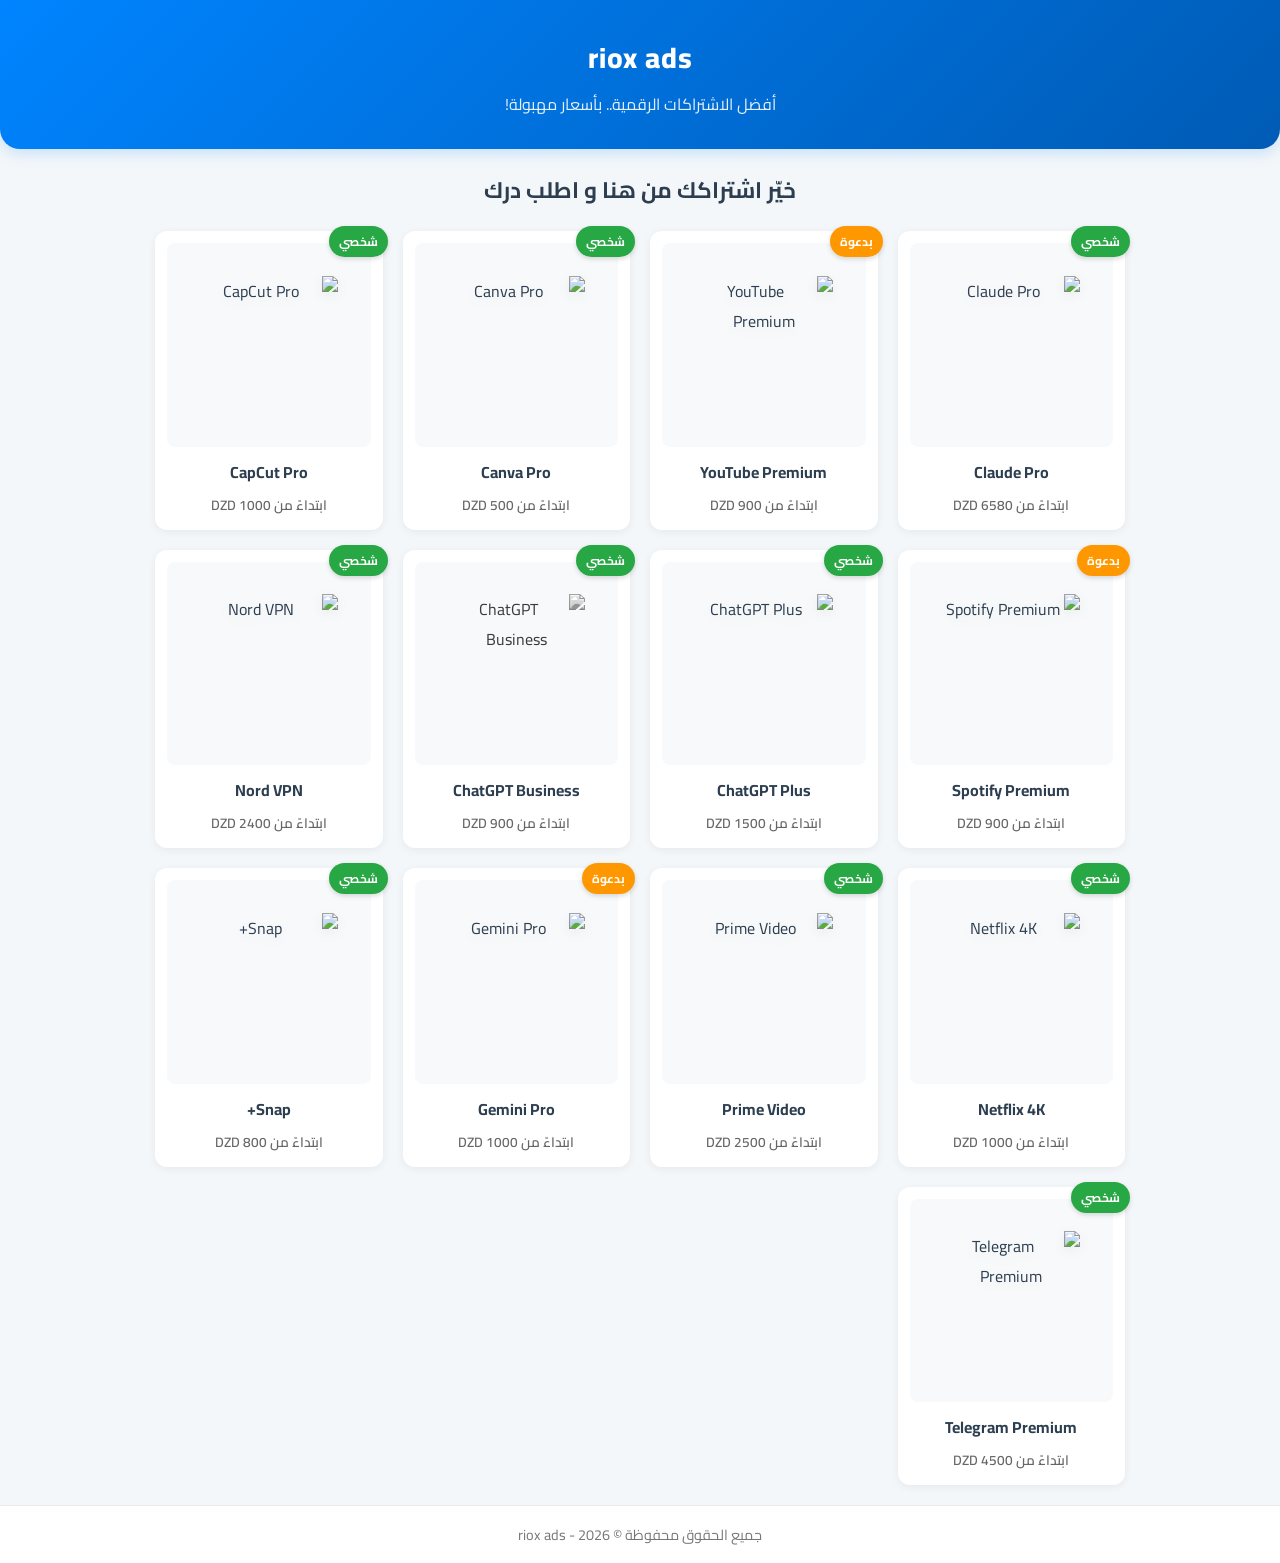
==== index.html @ 1d7f6839 "Add files via upload" ====
<!DOCTYPE html>
<html lang="ar" dir="rtl">
<head>
    <meta charset="UTF-8">
    <meta name="viewport" content="width=device-width, initial-scale=1.0, maximum-scale=1.0, user-scalable=no">
    <title>Riox Ads | أفضل الاشتراكات الرقمية في الجزائر</title>
    
    <!-- Meta Pixel Code -->
    <script>
        !function(f,b,e,v,n,t,s)
        {if(f.fbq)return;n=f.fbq=function(){n.callMethod?
        n.callMethod.apply(n,arguments):n.queue.push(arguments)};
        if(!f._fbq)f._fbq=n;n.push=n;n.loaded=!0;n.version='2.0';
        n.queue=[];t=b.createElement(e);t.async=!0;
        t.src=v;s=b.getElementsByTagName(e)[0];
        s.parentNode.insertBefore(t,s)}(window, document,'script',
        'https://connect.facebook.net/en_US/fbevents.js');
        fbq('init', 'YOUR_PIXEL_ID_HERE'); /* استبدل بـ ID البيكسل الخاص بك */
        fbq('track', 'PageView');
    </script>
    <noscript><img height="1" width="1" style="display:none" src="https://www.facebook.com/tr?id=YOUR_PIXEL_ID_HERE&ev=PageView&noscript=1"/></noscript>

    <link href="https://fonts.googleapis.com/css2?family=Cairo:wght@400;600;700;800&display=swap" rel="stylesheet">

    <style>
        :root { --primary: #0084ff; --primary-dark: #005bb5; --bg-color: #f4f7f9; --text-main: #2c3e50; --white: #ffffff; --personal-badge: #28a745; --invite-badge: #ff9800; }
        * { box-sizing: border-box; margin: 0; padding: 0; -webkit-tap-highlight-color: transparent; }
        body { font-family: 'Cairo', sans-serif; background-color: var(--bg-color); color: var(--text-main); display: flex; flex-direction: column; min-height: 100vh; user-select: none; -webkit-user-select: none; -ms-user-select: none; }
        img { pointer-events: none; max-width: 100%; height: auto; }

        .store-notice { background: #ffeaa7; color: #d35400; text-align: center; padding: 10px; font-weight: 700; font-size: 0.95rem; display: none; }
        
        header { background: linear-gradient(135deg, var(--primary), var(--primary-dark)); color: var(--white); padding: 30px 15px; text-align: center; box-shadow: 0 4px 15px rgba(0, 132, 255, 0.2); border-bottom-left-radius: 20px; border-bottom-right-radius: 20px; }
        header h1 { font-size: 1.8rem; font-weight: 800; margin-bottom: 5px; letter-spacing: 1px; }
        header p { font-size: 1rem; opacity: 0.9; }

        main { flex: 1; padding: 20px 15px; max-width: 1000px; margin: 0 auto; width: 100%; }
        .section-title { text-align: center; font-size: 1.4rem; font-weight: 700; margin-bottom: 20px; color: var(--text-main); }

        .products-grid { display: grid; grid-template-columns: repeat(2, 1fr); gap: 12px; }
        @media (min-width: 768px) { .products-grid { grid-template-columns: repeat(3, 1fr); gap: 20px; } }
        @media (min-width: 1024px) { .products-grid { grid-template-columns: repeat(4, 1fr); } }

        .product-card { background: var(--white); border-radius: 12px; padding: 12px; text-align: center; position: relative; box-shadow: 0 2px 8px rgba(0,0,0,0.06); cursor: pointer; transition: transform 0.2s ease; display: flex; flex-direction: column; justify-content: space-between; }
        .product-card:active { transform: scale(0.96); }
        .product-card.unavailable { opacity: 0.6; filter: grayscale(100%); cursor: not-allowed; }
        .product-card.unavailable::after { content: 'نفذت الكمية'; position: absolute; top: 50%; left: 50%; transform: translate(-50%, -50%); background: rgba(220, 53, 69, 0.9); color: #fff; padding: 5px 10px; border-radius: 5px; font-weight: bold; width: 80%; }

        .product-image-container { width: 100%; aspect-ratio: 1; background: #f8f9fa; border-radius: 8px; margin-bottom: 10px; display: flex; align-items: center; justify-content: center; padding: 10px; }
        .product-image-container img { width: 75%; height: 75%; object-fit: contain; filter: drop-shadow(0 4px 6px rgba(0,0,0,0.05)); }
        
        .product-card h3 { font-size: 1rem; font-weight: 700; margin-bottom: 5px; }
        .product-card .start-price { font-size: 0.85rem; color: #666; font-weight: 600; }

        .badge { position: absolute; top: -5px; right: -5px; padding: 4px 10px; border-radius: 20px; color: var(--white); font-size: 0.75rem; font-weight: 700; box-shadow: 0 2px 5px rgba(0,0,0,0.15); z-index: 10; }
        .badge-personal { background-color: var(--personal-badge); }
        .badge-invite { background-color: var(--invite-badge); }

        footer { background-color: #fff; text-align: center; padding: 15px; font-size: 0.9rem; color: #777; border-top: 1px solid #eaeaea; }

        .modal-overlay { position: fixed; top: 0; left: 0; width: 100%; height: 100%; background: rgba(0,0,0,0.6); backdrop-filter: blur(4px); display: none; justify-content: center; align-items: center; z-index: 9999; padding: 15px; }
        .modal-overlay.active { display: flex; }
        .modal-box { background: var(--white); width: 100%; max-width: 420px; border-radius: 20px; padding: 25px 20px; position: relative; max-height: 90vh; overflow-y: auto; box-shadow: 0 10px 30px rgba(0,0,0,0.2); animation: slideUp 0.3s ease; }
        @keyframes slideUp { from { transform: translateY(30px); opacity: 0; } to { transform: translateY(0); opacity: 1; } }
        .close-btn { position: absolute; top: 15px; left: 15px; background: #f1f1f1; border: none; width: 32px; height: 32px; border-radius: 50%; font-size: 18px; color: #333; cursor: pointer; display: flex; align-items: center; justify-content: center; }
        
        .modal-header-info { text-align: center; margin-bottom: 20px; }
        .modal-header-info img { width: 70px; height: 70px; object-fit: contain; margin-bottom: 15px; }
        .modal-header-info h2 { font-size: 1.4rem; color: var(--primary-dark); }
        .product-notice { background: #f8f9fa; border-right: 4px solid var(--primary); padding: 10px 12px; border-radius: 8px; font-size: 0.9rem; margin-bottom: 20px; font-weight: 600; color: #444; }
        
        .duration-label { font-weight: 700; margin-bottom: 10px; display: block; }
        .durations-container { display: flex; flex-wrap: wrap; gap: 10px; margin-bottom: 20px; }
        .duration-btn { flex: 1; min-width: calc(50% - 5px); padding: 10px; background: var(--white); border: 2px solid #e0e0e0; border-radius: 10px; font-family: inherit; font-weight: 700; color: #555; cursor: pointer; transition: all 0.2s; }
        .duration-btn.active { border-color: var(--primary); background: rgba(0, 132, 255, 0.08); color: var(--primary); }
        .price-display { text-align: center; font-size: 1.8rem; font-weight: 800; color: var(--text-main); margin-bottom: 20px; direction: ltr; }
        
        .primary-btn { width: 100%; background: linear-gradient(135deg, var(--primary), var(--primary-dark)); color: var(--white); border: none; padding: 15px; border-radius: 12px; font-size: 1.1rem; font-weight: 700; font-family: inherit; cursor: pointer; box-shadow: 0 4px 10px rgba(0, 132, 255, 0.3); transition: transform 0.2s; }
        .primary-btn:active { transform: scale(0.97); }
        .form-group { margin-bottom: 15px; text-align: right; }
        .form-group label { display: block; margin-bottom: 6px; font-weight: 600; font-size: 0.95rem; }
        .form-group input { width: 100%; padding: 12px 15px; border: 1px solid #d1d5db; border-radius: 10px; font-family: inherit; font-size: 1rem; outline: none; }
        .form-group input:focus { border-color: var(--primary); }
        .hidden { display: none !important; }
        .whatsapp-btn { background: linear-gradient(135deg, #25D366, #128C7E); box-shadow: 0 4px 10px rgba(37, 211, 102, 0.3); }
    </style>
</head>
<body>

    <div class="store-notice" id="storeNotice"></div>

    <header>
        <h1>riox ads</h1>
        <p>أفضل الاشتراكات الرقمية.. بأسعار مهبولة!</p>
    </header>

    <main>
        <h2 class="section-title">خيّر اشتراكك من هنا و اطلب درك</h2>
        <div class="products-grid" id="productsGrid"></div>
    </main>

    <footer>جميع الحقوق محفوظة &copy; riox ads - <span id="year"></span></footer>

    <!-- تفاصيل المنتج -->
    <div class="modal-overlay" id="detailsModal">
        <div class="modal-box">
            <button class="close-btn" onclick="closeModal('detailsModal')">&times;</button>
            <div class="modal-header-info">
                <img id="modalImg" src="" alt="">
                <h2 id="modalTitle"></h2>
            </div>
            <div id="modalNotice" class="product-notice"></div>
            <span class="duration-label">خيّر المدة:</span>
            <div id="modalDurations" class="durations-container"></div>
            <div class="price-display" id="modalPrice">0 DZD</div>
            <button class="primary-btn" onclick="openCheckout()">اطلب درك</button>
        </div>
    </div>

    <!-- تأكيد الطلب -->
    <div class="modal-overlay" id="checkoutModal">
        <div class="modal-box">
            <button class="close-btn" onclick="closeModal('checkoutModal')">&times;</button>
            <h2 style="text-align:center; margin-bottom: 10px;">تأكيد الطلب</h2>
            <p style="text-align:center; color:#666; margin-bottom: 20px; font-size: 0.95rem;">عمر هاد المعلومات باش نكونفيرميو الطلب ديالك</p>
            
            <div class="form-group"><label>الاسم الكريم:</label><input type="text" id="orderName" placeholder="اكتب اسمك هنا" required></div>
            <div class="form-group"><label>رقم الواتساب:</label><input type="tel" id="orderPhone" placeholder="مثال: 0550000000" dir="ltr" style="text-align: right;" required></div>
            <div class="form-group"><label>الإيميل (البريد الإلكتروني):</label><input type="email" id="orderEmail" placeholder="example@gmail.com" dir="ltr" style="text-align: right;" required></div>
            <div class="form-group hidden" id="activationGroup"><label>حساب التفعيل (الإيميل المراد تفعيله):</label><input type="email" id="orderActivationEmail" placeholder="الإيميل الذي تريد تفعيل الاشتراك فيه" dir="ltr" style="text-align: right;"></div>
            
            <button class="primary-btn whatsapp-btn" onclick="submitOrder()">تأكيد وإرسال عبر الواتساب 💬</button>
        </div>
    </div>

    <script>
        document.getElementById('year').textContent = new Date().getFullYear();
        let storeProducts = [];
        let storeSettings = {};
        let activeProduct = null;
        let currentDuration = "";
        let currentPrice = "";

        // في حالة الدخول الأول للمتجر قبل لوحة التحكم، نقوم بتهيئة البيانات وتحديد مسارات الصور محلياً
        if(localStorage.getItem('riox_v') !== '5') {
            const defaultProds = [
                { id: 1, name: "Claude Pro", type: "شخصي", prices: {"1 شهر": 6580}, img: "images/claude_pro.png", available: true },
                { id: 2, name: "YouTube Premium", type: "بدعوة", prices: {"1 شهر": 900, "3 شهور": 2500, "6 شهور": 4000}, img: "images/youtube_premium.png", available: true },
                { id: 3, name: "Canva Pro", type: "شخصي", prices: {"12 شهر": 500, "عامين": 800, "3 سنين": 1200}, img: "images/canva_pro.png", available: true },
                { id: 4, name: "CapCut Pro", type: "شخصي", prices: {"1 شهر": 1000, "6 شهور": 3800}, img: "images/capcut_pro.png", available: true },
                { id: 5, name: "Spotify Premium", type: "بدعوة", prices: {"1 شهر": 900, "3 شهور": 2100, "6 شهور": 3800, "12 شهر": 5500}, img: "images/spotify_premium.png", available: true },
                { id: 6, name: "ChatGPT Plus", type: "شخصي", prices: {"1 شهر": 1500}, img: "images/chatgpt_plus.png", available: true },
                { id: 7, name: "ChatGPT Business", type: "شخصي", prices: {"1 شهر": 900}, img: "images/chatgpt_business.png", available: true },
                { id: 8, name: "Nord VPN", type: "شخصي", prices: {"3 شهور": 2400}, img: "images/nord_vpn.png", available: true },
                { id: 9, name: "Netflix 4K", type: "شخصي", prices: {"1 شهر": 1000, "3 شهور": 2600}, img: "images/netflix_4k.png", available: true },
                { id: 10, name: "Prime Video", type: "شخصي", prices: {"6 شهور": 2500}, img: "images/prime_video.png", available: true },
                { id: 11, name: "Gemini Pro", type: "بدعوة", prices: {"12 شهر": 1000, "18 شهر": 1500}, img: "images/gemini_pro.png", available: true },
                { id: 12, name: "Snap+", type: "شخصي", prices: {"1 شهر": 800, "3 شهور": 1500, "6 شهور": 2200, "12 شهر": 2900}, img: "images/snap_plus.png", available: true },
                { id: 13, name: "Telegram Premium", type: "شخصي", prices: {"3 شهور": 4500}, img: "images/telegram_premium.png", available: true }
            ];
            localStorage.setItem('riox_products', JSON.stringify(defaultProds));
            localStorage.setItem('riox_v', '5');
        }

        function initStore() {
            storeSettings = JSON.parse(localStorage.getItem('riox_settings'));
            if(storeSettings && storeSettings.notice && storeSettings.notice.trim() !== "") {
                const noticeEl = document.getElementById('storeNotice');
                noticeEl.textContent = storeSettings.notice;
                noticeEl.style.display = 'block';
            }

            storeProducts = JSON.parse(localStorage.getItem('riox_products')) || [];
            const grid = document.getElementById('productsGrid');
            grid.innerHTML = '';
            
            storeProducts.forEach(product => {
                const firstPrice = Object.values(product.prices)[0];
                const badgeClass = product.type === 'شخصي' ? 'badge-personal' : 'badge-invite';
                const unavailClass = !product.available ? 'unavailable' : '';

                // إضافة خاصية الاسترجاع لصورة ChatGPT Plus في حال لم يتم توفير صورة Business
                const fallbackImg = product.name === 'ChatGPT Business' ? `onerror="this.onerror=null; this.src='images/chatgpt_plus.png';"` : '';

                const cardHTML = `
                    <div class="product-card ${unavailClass}" onclick="if(${product.available}) openDetails(${product.id})">
                        <span class="badge ${badgeClass}">${product.type}</span>
                        <div class="product-image-container">
                            <img src="${product.img}" alt="${product.name}" style="${product.name === 'ChatGPT Business' ? 'filter: grayscale(100%);' : ''}" ${fallbackImg}>
                        </div>
                        <h3>${product.name}</h3>
                        <span class="start-price">ابتداءً من ${firstPrice} DZD</span>
                    </div>
                `;
                grid.innerHTML += cardHTML;
            });
        }

        function openDetails(id) {
            activeProduct = storeProducts.find(p => p.id === id);
            if(!activeProduct) return;

            document.getElementById('modalTitle').textContent = activeProduct.name;
            const modalImg = document.getElementById('modalImg');
            modalImg.src = activeProduct.img;
            modalImg.style.filter = activeProduct.name === "ChatGPT Business" ? "grayscale(100%)" : "none";
            if(activeProduct.name === "ChatGPT Business") {
                modalImg.onerror = function() { this.onerror=null; this.src='images/chatgpt_plus.png'; };
            }

            const noticeBox = document.getElementById('modalNotice');
            noticeBox.innerHTML = activeProduct.type === "بدعوة" 
                ? "📍 <b>نوع الاشتراك:</b> بدعوة. سيتم إرسال رابط انضمام آمن لحسابك." 
                : "📍 <b>نوع الاشتراك:</b> شخصي ومضمون بالكامل.";

            const dContainer = document.getElementById('modalDurations');
            dContainer.innerHTML = "";
            let isFirst = true;
            
            for (const [duration, price] of Object.entries(activeProduct.prices)) {
                const btn = document.createElement('button');
                btn.className = `duration-btn ${isFirst ? 'active' : ''}`;
                btn.textContent = duration;
                
                if(isFirst) {
                    currentDuration = duration;
                    currentPrice = price;
                    document.getElementById('modalPrice').textContent = price + " DZD";
                    isFirst = false;
                }

                btn.onclick = function() {
                    document.querySelectorAll('.duration-btn').forEach(b => b.classList.remove('active'));
                    this.classList.add('active');
                    currentDuration = duration;
                    currentPrice = price;
                    document.getElementById('modalPrice').textContent = price + " DZD";
                };
                dContainer.appendChild(btn);
            }
            document.getElementById('detailsModal').classList.add('active');
        }

        function openCheckout() {
            closeModal('detailsModal');
            const actGroup = document.getElementById('activationGroup');
            const actInput = document.getElementById('orderActivationEmail');
            
            if(activeProduct.name === "Spotify Premium" || activeProduct.name === "ChatGPT Plus") {
                actGroup.classList.remove('hidden');
                actInput.required = true;
            } else {
                actGroup.classList.add('hidden');
                actInput.required = false;
                actInput.value = ""; 
            }
            document.getElementById('checkoutModal').classList.add('active');
        }

        function closeModal(id) { document.getElementById(id).classList.remove('active'); }
        window.onclick = function(e) { if (e.target.classList.contains('modal-overlay')) e.target.classList.remove('active'); }

        function submitOrder() {
            const name = document.getElementById('orderName').value.trim();
            const phone = document.getElementById('orderPhone').value.trim();
            const email = document.getElementById('orderEmail').value.trim();
            const actEmail = document.getElementById('orderActivationEmail').value.trim();

            if(!name || !phone || !email) {
                alert("يرجى تعبئة الحقول الأساسية باش نأكدو الطلب ديالك."); return;
            }
            if(!document.getElementById('activationGroup').classList.contains('hidden') && !actEmail) {
                alert("يرجى كتابة الإيميل المراد تفعيله."); return;
            }

            const orderId = "#RX-" + Math.floor(10000 + Math.random() * 90000);

            const newOrder = {
                id: orderId, date: new Date().toISOString(), name: name, phone: phone, email: email, actEmail: actEmail,
                product: activeProduct.name, type: activeProduct.type, duration: currentDuration, price: currentPrice
            };
            const existingOrders = JSON.parse(localStorage.getItem('riox_orders')) || [];
            existingOrders.push(newOrder);
            localStorage.setItem('riox_orders', JSON.stringify(existingOrders));

            if(typeof fbq === 'function') fbq('track', 'Lead', { content_name: activeProduct.name, value: currentPrice, currency: 'DZD' });

            let msg = storeSettings.invoice_template || "";
            msg = msg.replace(/{order_id}/g, orderId).replace(/{name}/g, name).replace(/{phone}/g, phone)
                     .replace(/{email}/g, email).replace(/{product}/g, activeProduct.name)
                     .replace(/{type}/g, activeProduct.type).replace(/{duration}/g, currentDuration)
                     .replace(/{price}/g, currentPrice).replace(/{activation_account}/g, actEmail || "لا يوجد");

            const waNumber = storeSettings.wa_number || "213557235850";
            window.open(`https://wa.me/${waNumber}?text=${encodeURIComponent(msg)}`, '_blank');
            closeModal('checkoutModal');
            
            document.getElementById('orderName').value = '';
            document.getElementById('orderPhone').value = '';
            document.getElementById('orderEmail').value = '';
            document.getElementById('orderActivationEmail').value = '';
        }

        document.addEventListener('contextmenu', e => e.preventDefault());
        document.onkeydown = function(e) {
            if (e.keyCode === 123 || (e.ctrlKey && [85,73,74,67].includes(e.keyCode))) return false;
        };

        window.onload = initStore;
    </script>
</body>
</html>
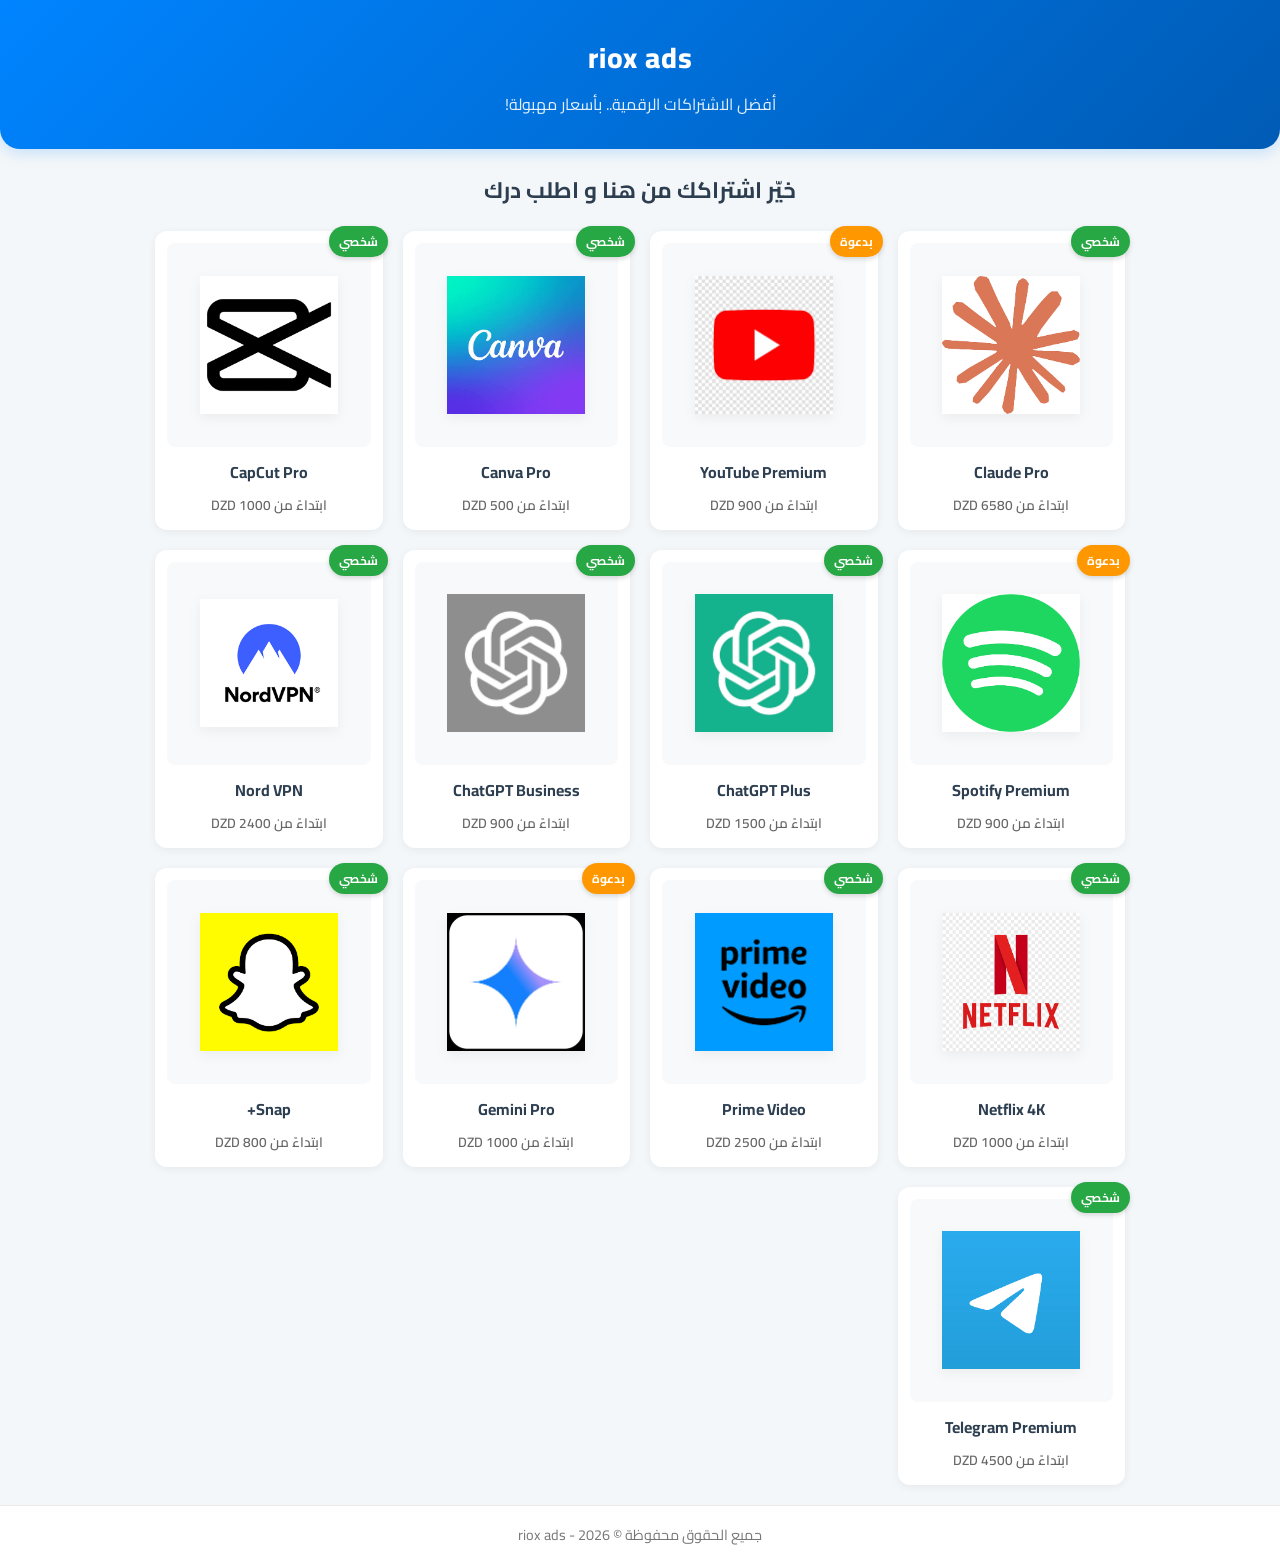
==== commit 9f37e0f4: "Add files via upload" ====
--- a/index.html
+++ b/index.html
@@ -15,7 +15,7 @@
         t.src=v;s=b.getElementsByTagName(e)[0];
         s.parentNode.insertBefore(t,s)}(window, document,'script',
         'https://connect.facebook.net/en_US/fbevents.js');
-        fbq('init', 'YOUR_PIXEL_ID_HERE'); /* استبدل بـ ID البيكسل الخاص بك */
+        fbq('init', 'YOUR_PIXEL_ID_HERE'); /* ضع ID البيكسل الخاص بك */
         fbq('track', 'PageView');
     </script>
     <noscript><img height="1" width="1" style="display:none" src="https://www.facebook.com/tr?id=YOUR_PIXEL_ID_HERE&ev=PageView&noscript=1"/></noscript>
@@ -129,7 +129,7 @@
             <div class="form-group"><label>الإيميل (البريد الإلكتروني):</label><input type="email" id="orderEmail" placeholder="example@gmail.com" dir="ltr" style="text-align: right;" required></div>
             <div class="form-group hidden" id="activationGroup"><label>حساب التفعيل (الإيميل المراد تفعيله):</label><input type="email" id="orderActivationEmail" placeholder="الإيميل الذي تريد تفعيل الاشتراك فيه" dir="ltr" style="text-align: right;"></div>
             
-            <button class="primary-btn whatsapp-btn" onclick="submitOrder()">تأكيد وإرسال عبر الواتساب 💬</button>
+            <button class="primary-btn whatsapp-btn" onclick="submitOrder()">تأكيد وإرسال الطلب 🚀</button>
         </div>
     </div>
 
@@ -141,7 +141,9 @@
         let currentDuration = "";
         let currentPrice = "";
 
-        // في حالة الدخول الأول للمتجر قبل لوحة التحكم، نقوم بتهيئة البيانات وتحديد مسارات الصور محلياً
+        // رابط سيرفر Google Apps Script الخاص بك
+        const WEB_APP_URL = "https://script.google.com/macros/s/AKfycbwlDxwHX48RFraHPkVsUZitrb6jzFbjkBJFVKqfSfV_84yjlWKXphybebG7Yv3Qma64/exec";
+
         if(localStorage.getItem('riox_v') !== '5') {
             const defaultProds = [
                 { id: 1, name: "Claude Pro", type: "شخصي", prices: {"1 شهر": 6580}, img: "images/claude_pro.png", available: true },
@@ -179,7 +181,6 @@
                 const badgeClass = product.type === 'شخصي' ? 'badge-personal' : 'badge-invite';
                 const unavailClass = !product.available ? 'unavailable' : '';
 
-                // إضافة خاصية الاسترجاع لصورة ChatGPT Plus في حال لم يتم توفير صورة Business
                 const fallbackImg = product.name === 'ChatGPT Business' ? `onerror="this.onerror=null; this.src='images/chatgpt_plus.png';"` : '';
 
                 const cardHTML = `
@@ -275,6 +276,27 @@
 
             const orderId = "#RX-" + Math.floor(10000 + Math.random() * 90000);
 
+            // 1. إرسال الطلب تلقائياً إلى سيرفر Google Apps Script (الشيت + التليجرام)
+            fetch(WEB_APP_URL, {
+                method: "POST",
+                mode: "no-cors",
+                headers: { "Content-Type": "application/json" },
+                body: JSON.stringify({
+                    action: "new_order",
+                    data: {
+                        name: name,
+                        phone: phone,
+                        email: email,
+                        product: activeProduct.name,
+                        duration: currentDuration,
+                        price: currentPrice,
+                        paymentMethod: "واتساب / بريدي موب",
+                        activationAccount: actEmail || "لا يوجد"
+                    }
+                })
+            }).catch(err => console.error("Error logging order:", err));
+
+            // 2. الحفظ المحلي في المتصفح
             const newOrder = {
                 id: orderId, date: new Date().toISOString(), name: name, phone: phone, email: email, actEmail: actEmail,
                 product: activeProduct.name, type: activeProduct.type, duration: currentDuration, price: currentPrice
@@ -283,8 +305,10 @@
             existingOrders.push(newOrder);
             localStorage.setItem('riox_orders', JSON.stringify(existingOrders));
 
+            // 3. إطلاق حدث البيكسل
             if(typeof fbq === 'function') fbq('track', 'Lead', { content_name: activeProduct.name, value: currentPrice, currency: 'DZD' });
 
+            // 4. فتح الواتساب للزبون
             let msg = storeSettings.invoice_template || "";
             msg = msg.replace(/{order_id}/g, orderId).replace(/{name}/g, name).replace(/{phone}/g, phone)
                      .replace(/{email}/g, email).replace(/{product}/g, activeProduct.name)
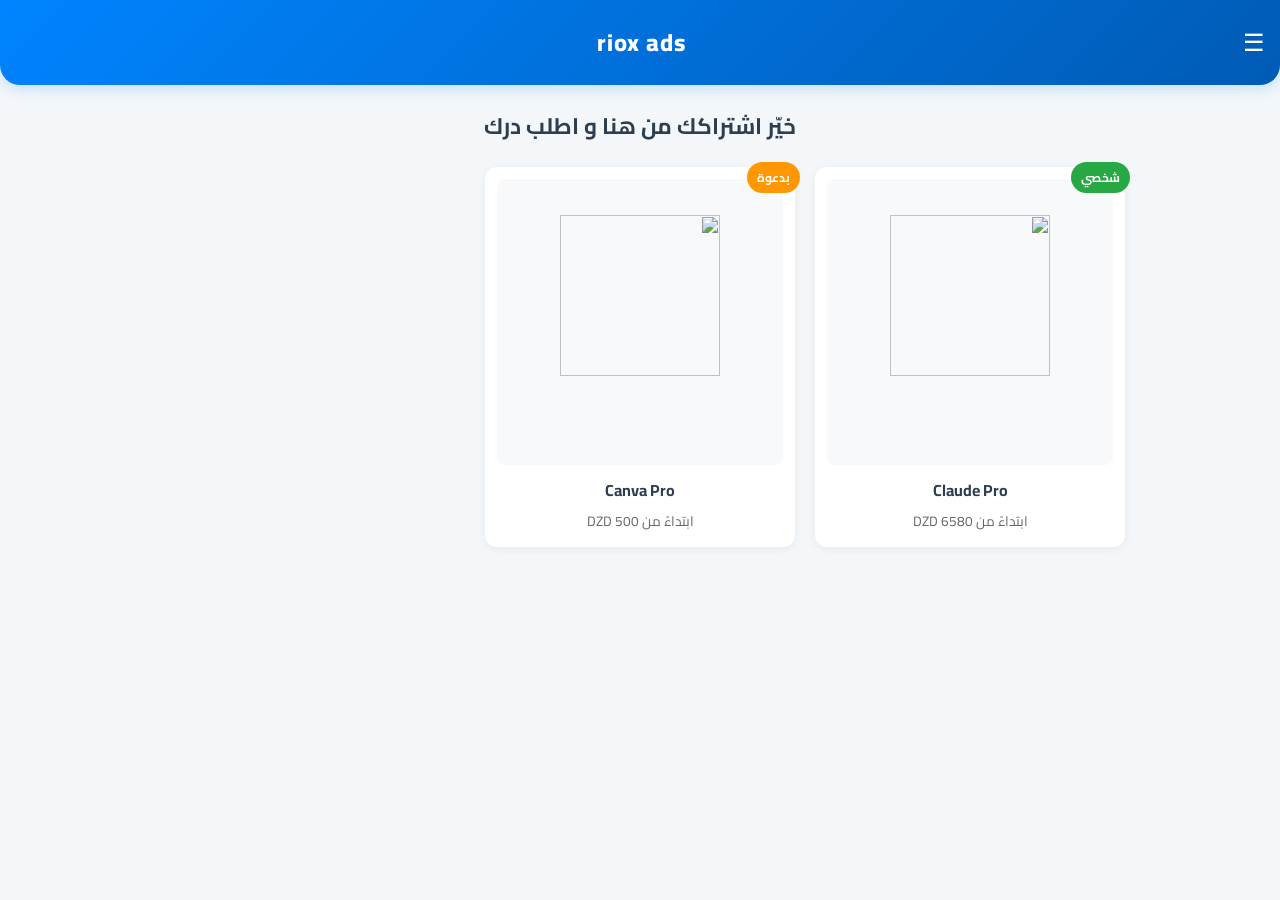
==== commit 2a08ec18: "Add files via upload" ====
--- a/index.html
+++ b/index.html
@@ -3,333 +3,374 @@
 <head>
     <meta charset="UTF-8">
     <meta name="viewport" content="width=device-width, initial-scale=1.0, maximum-scale=1.0, user-scalable=no">
-    <title>Riox Ads | أفضل الاشتراكات الرقمية في الجزائر</title>
-    
-    <!-- Meta Pixel Code -->
-    <script>
-        !function(f,b,e,v,n,t,s)
-        {if(f.fbq)return;n=f.fbq=function(){n.callMethod?
-        n.callMethod.apply(n,arguments):n.queue.push(arguments)};
-        if(!f._fbq)f._fbq=n;n.push=n;n.loaded=!0;n.version='2.0';
-        n.queue=[];t=b.createElement(e);t.async=!0;
-        t.src=v;s=b.getElementsByTagName(e)[0];
-        s.parentNode.insertBefore(t,s)}(window, document,'script',
-        'https://connect.facebook.net/en_US/fbevents.js');
-        fbq('init', 'YOUR_PIXEL_ID_HERE'); /* ضع ID البيكسل الخاص بك */
-        fbq('track', 'PageView');
-    </script>
-    <noscript><img height="1" width="1" style="display:none" src="https://www.facebook.com/tr?id=YOUR_PIXEL_ID_HERE&ev=PageView&noscript=1"/></noscript>
-
+    <title>Riox Ads | الاشتراكات الرقمية</title>
     <link href="https://fonts.googleapis.com/css2?family=Cairo:wght@400;600;700;800&display=swap" rel="stylesheet">
-
     <style>
-        :root { --primary: #0084ff; --primary-dark: #005bb5; --bg-color: #f4f7f9; --text-main: #2c3e50; --white: #ffffff; --personal-badge: #28a745; --invite-badge: #ff9800; }
+        :root { --primary: #0084ff; --dark: #2c3e50; --bg: #f4f7f9; --white: #fff; --success: #28a745; --gray: #e1e8ed; }
         * { box-sizing: border-box; margin: 0; padding: 0; -webkit-tap-highlight-color: transparent; }
-        body { font-family: 'Cairo', sans-serif; background-color: var(--bg-color); color: var(--text-main); display: flex; flex-direction: column; min-height: 100vh; user-select: none; -webkit-user-select: none; -ms-user-select: none; }
-        img { pointer-events: none; max-width: 100%; height: auto; }
-
-        .store-notice { background: #ffeaa7; color: #d35400; text-align: center; padding: 10px; font-weight: 700; font-size: 0.95rem; display: none; }
-        
-        header { background: linear-gradient(135deg, var(--primary), var(--primary-dark)); color: var(--white); padding: 30px 15px; text-align: center; box-shadow: 0 4px 15px rgba(0, 132, 255, 0.2); border-bottom-left-radius: 20px; border-bottom-right-radius: 20px; }
-        header h1 { font-size: 1.8rem; font-weight: 800; margin-bottom: 5px; letter-spacing: 1px; }
-        header p { font-size: 1rem; opacity: 0.9; }
-
-        main { flex: 1; padding: 20px 15px; max-width: 1000px; margin: 0 auto; width: 100%; }
-        .section-title { text-align: center; font-size: 1.4rem; font-weight: 700; margin-bottom: 20px; color: var(--text-main); }
-
+        body { font-family: 'Cairo', sans-serif; background: var(--bg); color: var(--dark); display: flex; flex-direction: column; min-height: 100vh; overflow-x: hidden; }
+        
+        /* Navbar & Sidebar */
+        header { background: linear-gradient(135deg, var(--primary), #005bb5); color: var(--white); padding: 20px 15px; display: flex; justify-content: space-between; align-items: center; box-shadow: 0 4px 15px rgba(0, 132, 255, 0.2); border-bottom-left-radius: 20px; border-bottom-right-radius: 20px; position: sticky; top: 0; z-index: 100;}
+        .menu-btn { font-size: 24px; background: none; border: none; color: white; cursor: pointer; }
+        .logo-text { font-weight: 800; font-size: 1.5rem; letter-spacing: 1px; }
+        
+        .sidebar-overlay { position: fixed; top: 0; left: 0; width: 100%; height: 100%; background: rgba(0,0,0,0.5); opacity: 0; visibility: hidden; transition: 0.3s; z-index: 999; }
+        .sidebar { position: fixed; top: 0; right: -280px; width: 260px; height: 100%; background: var(--white); z-index: 1000; transition: 0.4s ease; padding: 30px 20px; box-shadow: -5px 0 15px rgba(0,0,0,0.1); }
+        .sidebar.active { right: 0; }
+        .sidebar-overlay.active { opacity: 1; visibility: visible; }
+        .side-link { display: block; padding: 15px; margin-bottom: 10px; font-weight: 700; color: #555; text-decoration: none; border-radius: 10px; cursor: pointer; transition: 0.2s; }
+        .side-link:hover, .side-link.active { background: rgba(0, 132, 255, 0.1); color: var(--primary); }
+
+        /* Pages */
+        .page-sec { display: none; padding: 20px 15px; max-width: 1000px; margin: 0 auto; width: 100%; flex: 1; animation: fadeIn 0.4s ease; }
+        .page-sec.active { display: block; }
+        @keyframes fadeIn { from { opacity: 0; transform: translateY(10px); } to { opacity: 1; transform: translateY(0); } }
+        
+        .section-title { text-align: center; font-size: 1.4rem; font-weight: 700; margin-bottom: 20px; }
+
+        /* Products Grid */
         .products-grid { display: grid; grid-template-columns: repeat(2, 1fr); gap: 12px; }
         @media (min-width: 768px) { .products-grid { grid-template-columns: repeat(3, 1fr); gap: 20px; } }
-        @media (min-width: 1024px) { .products-grid { grid-template-columns: repeat(4, 1fr); } }
-
-        .product-card { background: var(--white); border-radius: 12px; padding: 12px; text-align: center; position: relative; box-shadow: 0 2px 8px rgba(0,0,0,0.06); cursor: pointer; transition: transform 0.2s ease; display: flex; flex-direction: column; justify-content: space-between; }
+        .product-card { background: var(--white); border-radius: 12px; padding: 12px; text-align: center; position: relative; box-shadow: 0 2px 8px rgba(0,0,0,0.06); cursor: pointer; transition: 0.2s; }
         .product-card:active { transform: scale(0.96); }
-        .product-card.unavailable { opacity: 0.6; filter: grayscale(100%); cursor: not-allowed; }
-        .product-card.unavailable::after { content: 'نفذت الكمية'; position: absolute; top: 50%; left: 50%; transform: translate(-50%, -50%); background: rgba(220, 53, 69, 0.9); color: #fff; padding: 5px 10px; border-radius: 5px; font-weight: bold; width: 80%; }
-
-        .product-image-container { width: 100%; aspect-ratio: 1; background: #f8f9fa; border-radius: 8px; margin-bottom: 10px; display: flex; align-items: center; justify-content: center; padding: 10px; }
-        .product-image-container img { width: 75%; height: 75%; object-fit: contain; filter: drop-shadow(0 4px 6px rgba(0,0,0,0.05)); }
-        
-        .product-card h3 { font-size: 1rem; font-weight: 700; margin-bottom: 5px; }
-        .product-card .start-price { font-size: 0.85rem; color: #666; font-weight: 600; }
-
-        .badge { position: absolute; top: -5px; right: -5px; padding: 4px 10px; border-radius: 20px; color: var(--white); font-size: 0.75rem; font-weight: 700; box-shadow: 0 2px 5px rgba(0,0,0,0.15); z-index: 10; }
-        .badge-personal { background-color: var(--personal-badge); }
-        .badge-invite { background-color: var(--invite-badge); }
-
-        footer { background-color: #fff; text-align: center; padding: 15px; font-size: 0.9rem; color: #777; border-top: 1px solid #eaeaea; }
-
-        .modal-overlay { position: fixed; top: 0; left: 0; width: 100%; height: 100%; background: rgba(0,0,0,0.6); backdrop-filter: blur(4px); display: none; justify-content: center; align-items: center; z-index: 9999; padding: 15px; }
+        .product-image-container { width: 100%; aspect-ratio: 1; background: #f8f9fa; border-radius: 8px; margin-bottom: 10px; display: flex; align-items: center; justify-content: center; }
+        .product-image-container img { width: 75%; height: 75%; object-fit: contain; }
+        .badge { position: absolute; top: -5px; right: -5px; padding: 4px 10px; border-radius: 20px; color: var(--white); font-size: 0.75rem; font-weight: 700; }
+        
+        /* Modals */
+        .modal-overlay { position: fixed; top: 0; left: 0; width: 100%; height: 100%; background: rgba(0,0,0,0.6); display: none; justify-content: center; align-items: center; z-index: 10000; padding: 15px; }
         .modal-overlay.active { display: flex; }
-        .modal-box { background: var(--white); width: 100%; max-width: 420px; border-radius: 20px; padding: 25px 20px; position: relative; max-height: 90vh; overflow-y: auto; box-shadow: 0 10px 30px rgba(0,0,0,0.2); animation: slideUp 0.3s ease; }
-        @keyframes slideUp { from { transform: translateY(30px); opacity: 0; } to { transform: translateY(0); opacity: 1; } }
-        .close-btn { position: absolute; top: 15px; left: 15px; background: #f1f1f1; border: none; width: 32px; height: 32px; border-radius: 50%; font-size: 18px; color: #333; cursor: pointer; display: flex; align-items: center; justify-content: center; }
-        
-        .modal-header-info { text-align: center; margin-bottom: 20px; }
-        .modal-header-info img { width: 70px; height: 70px; object-fit: contain; margin-bottom: 15px; }
-        .modal-header-info h2 { font-size: 1.4rem; color: var(--primary-dark); }
-        .product-notice { background: #f8f9fa; border-right: 4px solid var(--primary); padding: 10px 12px; border-radius: 8px; font-size: 0.9rem; margin-bottom: 20px; font-weight: 600; color: #444; }
-        
-        .duration-label { font-weight: 700; margin-bottom: 10px; display: block; }
-        .durations-container { display: flex; flex-wrap: wrap; gap: 10px; margin-bottom: 20px; }
-        .duration-btn { flex: 1; min-width: calc(50% - 5px); padding: 10px; background: var(--white); border: 2px solid #e0e0e0; border-radius: 10px; font-family: inherit; font-weight: 700; color: #555; cursor: pointer; transition: all 0.2s; }
-        .duration-btn.active { border-color: var(--primary); background: rgba(0, 132, 255, 0.08); color: var(--primary); }
-        .price-display { text-align: center; font-size: 1.8rem; font-weight: 800; color: var(--text-main); margin-bottom: 20px; direction: ltr; }
-        
-        .primary-btn { width: 100%; background: linear-gradient(135deg, var(--primary), var(--primary-dark)); color: var(--white); border: none; padding: 15px; border-radius: 12px; font-size: 1.1rem; font-weight: 700; font-family: inherit; cursor: pointer; box-shadow: 0 4px 10px rgba(0, 132, 255, 0.3); transition: transform 0.2s; }
-        .primary-btn:active { transform: scale(0.97); }
+        .modal-box { background: var(--white); width: 100%; max-width: 450px; border-radius: 20px; padding: 25px 20px; position: relative; max-height: 90vh; overflow-y: auto; }
+        .close-btn { position: absolute; top: 15px; left: 15px; background: #f1f1f1; border: none; width: 32px; height: 32px; border-radius: 50%; font-size: 18px; cursor: pointer; }
+        
+        .durations-container { display: flex; flex-wrap: wrap; gap: 10px; margin-bottom: 15px; }
+        .duration-btn { flex: 1; min-width: calc(50% - 5px); padding: 10px; background: var(--white); border: 2px solid var(--gray); border-radius: 10px; font-weight: 700; cursor: pointer; }
+        .duration-btn.active { border-color: var(--primary); background: rgba(0,132,255,0.08); color: var(--primary); }
+        
+        /* Quantity & Price */
+        .qty-wrapper { display: flex; justify-content: space-between; align-items: center; background: #f8f9fa; padding: 10px 15px; border-radius: 10px; margin-bottom: 15px; }
+        .qty-controls { display: flex; align-items: center; gap: 15px; font-weight: bold; font-size: 1.2rem; }
+        .qty-btn { background: var(--gray); border: none; width: 30px; height: 30px; border-radius: 8px; cursor: pointer; font-size: 1.2rem; }
+        .price-display { text-align: center; font-size: 1.8rem; font-weight: 800; color: var(--dark); margin-bottom: 15px; direction: ltr; }
+        
         .form-group { margin-bottom: 15px; text-align: right; }
-        .form-group label { display: block; margin-bottom: 6px; font-weight: 600; font-size: 0.95rem; }
-        .form-group input { width: 100%; padding: 12px 15px; border: 1px solid #d1d5db; border-radius: 10px; font-family: inherit; font-size: 1rem; outline: none; }
-        .form-group input:focus { border-color: var(--primary); }
+        .form-group label { display: block; font-weight: 600; margin-bottom: 5px; font-size: 0.9rem; }
+        .form-group input, .form-group select { width: 100%; padding: 12px; border: 1px solid var(--gray); border-radius: 10px; font-family: inherit; font-size: 1rem; outline: none; }
+        
+        .notice-box { background: #e3f2fd; border-right: 4px solid var(--primary); padding: 12px; border-radius: 8px; font-size: 0.9rem; margin-bottom: 15px; font-weight: 600; }
+        .primary-btn { width: 100%; background: var(--primary); color: var(--white); border: none; padding: 15px; border-radius: 12px; font-size: 1.1rem; font-weight: 700; cursor: pointer; font-family: inherit; }
+        .whatsapp-btn { background: #25D366; margin-bottom: 10px; }
+        
         .hidden { display: none !important; }
-        .whatsapp-btn { background: linear-gradient(135deg, #25D366, #128C7E); box-shadow: 0 4px 10px rgba(37, 211, 102, 0.3); }
+        .file-upload { border: 2px dashed var(--gray); padding: 15px; text-align: center; border-radius: 10px; cursor: pointer; background: #fdfdfd; margin-bottom: 15px; }
     </style>
 </head>
 <body>
 
-    <div class="store-notice" id="storeNotice"></div>
-
     <header>
-        <h1>riox ads</h1>
-        <p>أفضل الاشتراكات الرقمية.. بأسعار مهبولة!</p>
+        <button class="menu-btn" onclick="toggleSidebar()">☰</button>
+        <div class="logo-text">riox ads</div>
+        <div style="width:24px;"></div> <!-- التوازن -->
     </header>
 
-    <main>
+    <div class="sidebar-overlay" id="sidebarOverlay" onclick="toggleSidebar()"></div>
+    <div class="sidebar" id="sidebar">
+        <h2 style="color:var(--primary); margin-bottom: 20px;">القائمة</h2>
+        <a class="side-link active" onclick="switchPage('home')">🏠 المتجر الرئيسي</a>
+        <a class="side-link" onclick="switchPage('track')">🔍 تتبع طلبي</a>
+        <a class="side-link" onclick="switchPage('contact')">💬 تواصل معنا / دعم</a>
+    </div>
+
+    <!-- 1. صفحة المتجر -->
+    <div id="home-sec" class="page-sec active">
         <h2 class="section-title">خيّر اشتراكك من هنا و اطلب درك</h2>
         <div class="products-grid" id="productsGrid"></div>
-    </main>
-
-    <footer>جميع الحقوق محفوظة &copy; riox ads - <span id="year"></span></footer>
-
-    <!-- تفاصيل المنتج -->
+    </div>
+
+    <!-- 2. صفحة تتبع الطلب -->
+    <div id="track-sec" class="page-sec">
+        <h2 class="section-title">🔍 تتبع حالة طلبك</h2>
+        <div class="notice-box">أدخل رقم الطلب الذي حصلت عليه (مثال: RX-12345) لمعرفة حالته.</div>
+        <div class="form-group">
+            <input type="text" id="trackInput" placeholder="رقم الطلب..." dir="ltr" style="text-align:center;">
+        </div>
+        <button class="primary-btn" onclick="trackOrder()">استعلام</button>
+        <div id="trackResult" style="margin-top: 20px; text-align: center; font-weight: bold; font-size: 1.2rem;"></div>
+    </div>
+
+    <!-- 3. صفحة الدعم -->
+    <div id="contact-sec" class="page-sec" style="text-align: center;">
+        <h2 class="section-title">📞 تواصل معنا</h2>
+        <p style="margin-bottom: 20px; color: #555;">لأي مشكلة أو استفسار، فريق الدعم جاهز لخدمتك!</p>
+        <a href="https://wa.me/213557235850" target="_blank" class="primary-btn whatsapp-btn" style="display:block; text-decoration:none;">📱 واتساب الدعم</a>
+        <br>
+        <a href="mailto:support@rioxstore.shop" class="primary-btn" style="display:block; text-decoration:none; background:#333;">✉️ support@rioxstore.shop</a>
+    </div>
+
+    <!-- Modal: تفاصيل المنتج -->
     <div class="modal-overlay" id="detailsModal">
         <div class="modal-box">
             <button class="close-btn" onclick="closeModal('detailsModal')">&times;</button>
-            <div class="modal-header-info">
-                <img id="modalImg" src="" alt="">
-                <h2 id="modalTitle"></h2>
+            <h2 id="modalTitle" style="text-align:center; margin-bottom: 15px; color:var(--primary);"></h2>
+            <div id="modalNotice" class="notice-box"></div>
+            
+            <label style="font-weight:700;">خيّر المدة:</label>
+            <div id="modalDurations" class="durations-container"></div>
+            
+            <div class="qty-wrapper">
+                <span style="font-weight:bold;">الكمية:</span>
+                <div class="qty-controls">
+                    <button class="qty-btn" onclick="changeQty(-1)">-</button>
+                    <span id="qtyDisplay">1</span>
+                    <button class="qty-btn" onclick="changeQty(1)">+</button>
+                </div>
             </div>
-            <div id="modalNotice" class="product-notice"></div>
-            <span class="duration-label">خيّر المدة:</span>
-            <div id="modalDurations" class="durations-container"></div>
+
             <div class="price-display" id="modalPrice">0 DZD</div>
-            <button class="primary-btn" onclick="openCheckout()">اطلب درك</button>
+            <button class="primary-btn" onclick="openCheckout()">اطلب درك 🚀</button>
         </div>
     </div>
 
-    <!-- تأكيد الطلب -->
+    <!-- Modal: الدفع والطلب -->
     <div class="modal-overlay" id="checkoutModal">
         <div class="modal-box">
             <button class="close-btn" onclick="closeModal('checkoutModal')">&times;</button>
-            <h2 style="text-align:center; margin-bottom: 10px;">تأكيد الطلب</h2>
-            <p style="text-align:center; color:#666; margin-bottom: 20px; font-size: 0.95rem;">عمر هاد المعلومات باش نكونفيرميو الطلب ديالك</p>
-            
-            <div class="form-group"><label>الاسم الكريم:</label><input type="text" id="orderName" placeholder="اكتب اسمك هنا" required></div>
-            <div class="form-group"><label>رقم الواتساب:</label><input type="tel" id="orderPhone" placeholder="مثال: 0550000000" dir="ltr" style="text-align: right;" required></div>
-            <div class="form-group"><label>الإيميل (البريد الإلكتروني):</label><input type="email" id="orderEmail" placeholder="example@gmail.com" dir="ltr" style="text-align: right;" required></div>
-            <div class="form-group hidden" id="activationGroup"><label>حساب التفعيل (الإيميل المراد تفعيله):</label><input type="email" id="orderActivationEmail" placeholder="الإيميل الذي تريد تفعيل الاشتراك فيه" dir="ltr" style="text-align: right;"></div>
-            
-            <button class="primary-btn whatsapp-btn" onclick="submitOrder()">تأكيد وإرسال الطلب 🚀</button>
+            <h2 style="text-align:center; margin-bottom: 15px;">تأكيد الطلب</h2>
+            
+            <div class="form-group"><input type="text" id="orderName" placeholder="الاسم الكريم" required></div>
+            <div class="form-group"><input type="tel" id="orderPhone" placeholder="رقم الواتساب" required></div>
+            
+            <!-- ذكاء الحقول حسب نوع المنتج -->
+            <div class="form-group" id="emailGroup">
+                <label id="emailLabel">الإيميل (سنرسل لك الحساب عليه):</label>
+                <input type="email" id="orderEmail" placeholder="example@gmail.com" required>
+            </div>
+            
+            <div class="form-group">
+                <label>طريقة الدفع:</label>
+                <select id="payMethod" onchange="togglePaymentInfo()">
+                    <option value="استفسار (بدون دفع)">فقط أستفسر (بدون دفع الآن)</option>
+                    <option value="BaridiMob">تطبيق بريدي موب (BaridiMob)</option>
+                    <option value="Binance">منصة بينانس (Binance Pay)</option>
+                </select>
+            </div>
+
+            <!-- معلومات الدفع ورفع الإيصال -->
+            <div id="paymentDetails" class="hidden">
+                <div class="notice-box" id="payInstructions" style="direction:ltr; text-align:center;"></div>
+                <label class="file-upload" onclick="document.getElementById('receiptFile').click()">
+                    📸 <b>اضغط هنا لرفع صورة وصل الدفع (Capture)</b>
+                    <input type="file" id="receiptFile" accept="image/*" style="display:none;" onchange="handleFileUpload(event)">
+                </label>
+                <div id="uploadStatus" style="text-align:center; color:var(--success); font-weight:bold; margin-bottom:10px;"></div>
+            </div>
+            
+            <button class="primary-btn" onclick="copyInvoice()" style="background:#4b6584; margin-bottom:10px;">📋 نسخ تفاصيل الفاتورة</button>
+            <button class="primary-btn whatsapp-btn" onclick="submitOrder()" id="submitBtn">تأكيد وإرسال 🚀</button>
         </div>
     </div>
 
+    <!-- Modal: تم الطلب -->
+    <div class="modal-overlay" id="successModal">
+        <div class="modal-box" style="text-align: center;">
+            <button class="close-btn" onclick="closeModal('successModal')">&times;</button>
+            <h2 style="color:var(--success); margin-bottom:15px;">✅ تم استلام طلبك!</h2>
+            <p style="margin-bottom:20px;">رقم طلبك هو: <b id="successOrderId" style="color:var(--primary);"></b></p>
+            <p style="margin-bottom:20px;">كيف تفضل أن نتواصل معك لإكمال التفعيل؟</p>
+            <button class="primary-btn whatsapp-btn" onclick="goToSocial('wa')">أكمل في الواتساب 📱</button>
+            <button class="primary-btn" onclick="goToSocial('ig')" style="background:#E1306C; margin-bottom:10px;">أكمل في انستغرام 📸</button>
+            <button class="primary-btn" onclick="goToSocial('fb')" style="background:#1877F2;">أكمل في فيسبوك 📘</button>
+        </div>
+    </div>
+
     <script>
-        document.getElementById('year').textContent = new Date().getFullYear();
-        let storeProducts = [];
-        let storeSettings = {};
-        let activeProduct = null;
-        let currentDuration = "";
-        let currentPrice = "";
-
-        // رابط سيرفر Google Apps Script الخاص بك
-        const WEB_APP_URL = "https://script.google.com/macros/s/AKfycbwlDxwHX48RFraHPkVsUZitrb6jzFbjkBJFVKqfSfV_84yjlWKXphybebG7Yv3Qma64/exec";
-
-        if(localStorage.getItem('riox_v') !== '5') {
-            const defaultProds = [
-                { id: 1, name: "Claude Pro", type: "شخصي", prices: {"1 شهر": 6580}, img: "images/claude_pro.png", available: true },
-                { id: 2, name: "YouTube Premium", type: "بدعوة", prices: {"1 شهر": 900, "3 شهور": 2500, "6 شهور": 4000}, img: "images/youtube_premium.png", available: true },
-                { id: 3, name: "Canva Pro", type: "شخصي", prices: {"12 شهر": 500, "عامين": 800, "3 سنين": 1200}, img: "images/canva_pro.png", available: true },
-                { id: 4, name: "CapCut Pro", type: "شخصي", prices: {"1 شهر": 1000, "6 شهور": 3800}, img: "images/capcut_pro.png", available: true },
-                { id: 5, name: "Spotify Premium", type: "بدعوة", prices: {"1 شهر": 900, "3 شهور": 2100, "6 شهور": 3800, "12 شهر": 5500}, img: "images/spotify_premium.png", available: true },
-                { id: 6, name: "ChatGPT Plus", type: "شخصي", prices: {"1 شهر": 1500}, img: "images/chatgpt_plus.png", available: true },
-                { id: 7, name: "ChatGPT Business", type: "شخصي", prices: {"1 شهر": 900}, img: "images/chatgpt_business.png", available: true },
-                { id: 8, name: "Nord VPN", type: "شخصي", prices: {"3 شهور": 2400}, img: "images/nord_vpn.png", available: true },
-                { id: 9, name: "Netflix 4K", type: "شخصي", prices: {"1 شهر": 1000, "3 شهور": 2600}, img: "images/netflix_4k.png", available: true },
-                { id: 10, name: "Prime Video", type: "شخصي", prices: {"6 شهور": 2500}, img: "images/prime_video.png", available: true },
-                { id: 11, name: "Gemini Pro", type: "بدعوة", prices: {"12 شهر": 1000, "18 شهر": 1500}, img: "images/gemini_pro.png", available: true },
-                { id: 12, name: "Snap+", type: "شخصي", prices: {"1 شهر": 800, "3 شهور": 1500, "6 شهور": 2200, "12 شهر": 2900}, img: "images/snap_plus.png", available: true },
-                { id: 13, name: "Telegram Premium", type: "شخصي", prices: {"3 شهور": 4500}, img: "images/telegram_premium.png", available: true }
+        const WEB_APP_URL = "ضع_رابط_سكربت_الـ_DOPOST_الجديد_هنا"; // <<< مهم!
+        
+        let storeProducts = JSON.parse(localStorage.getItem('riox_products')) || [];
+        let activeProduct = null, currentDuration = "", basePrice = 0, currentQty = 1;
+        let receiptBase64 = "";
+
+        // تعريف وهمي لمنتجات إن لم توجد في الكاش للتيست
+        if(storeProducts.length === 0) {
+            storeProducts = [
+                { id: 1, name: "Claude Pro", type: "شخصي", prices: {"1 شهر": 6580}, img: "", available: true },
+                { id: 2, name: "Canva Pro", type: "بدعوة", prices: {"12 شهر": 500}, img: "", available: true }
             ];
-            localStorage.setItem('riox_products', JSON.stringify(defaultProds));
-            localStorage.setItem('riox_v', '5');
         }
 
         function initStore() {
-            storeSettings = JSON.parse(localStorage.getItem('riox_settings'));
-            if(storeSettings && storeSettings.notice && storeSettings.notice.trim() !== "") {
-                const noticeEl = document.getElementById('storeNotice');
-                noticeEl.textContent = storeSettings.notice;
-                noticeEl.style.display = 'block';
-            }
-
-            storeProducts = JSON.parse(localStorage.getItem('riox_products')) || [];
             const grid = document.getElementById('productsGrid');
             grid.innerHTML = '';
-            
             storeProducts.forEach(product => {
                 const firstPrice = Object.values(product.prices)[0];
-                const badgeClass = product.type === 'شخصي' ? 'badge-personal' : 'badge-invite';
-                const unavailClass = !product.available ? 'unavailable' : '';
-
-                const fallbackImg = product.name === 'ChatGPT Business' ? `onerror="this.onerror=null; this.src='images/chatgpt_plus.png';"` : '';
-
-                const cardHTML = `
-                    <div class="product-card ${unavailClass}" onclick="if(${product.available}) openDetails(${product.id})">
-                        <span class="badge ${badgeClass}">${product.type}</span>
-                        <div class="product-image-container">
-                            <img src="${product.img}" alt="${product.name}" style="${product.name === 'ChatGPT Business' ? 'filter: grayscale(100%);' : ''}" ${fallbackImg}>
-                        </div>
-                        <h3>${product.name}</h3>
-                        <span class="start-price">ابتداءً من ${firstPrice} DZD</span>
-                    </div>
-                `;
-                grid.innerHTML += cardHTML;
+                grid.innerHTML += `
+                    <div class="product-card" onclick="if(${product.available}) openDetails(${product.id})">
+                        <span class="badge ${product.type === 'شخصي' ? 'badge-personal' : 'badge-invite'}" style="background:${product.type==='شخصي'?'#28a745':'#ff9800'}">${product.type}</span>
+                        <div class="product-image-container"><img src="${product.img || 'https://via.placeholder.com/150'}" alt=""></div>
+                        <h3 style="font-size:1rem;">${product.name}</h3>
+                        <span style="font-size:0.85rem; color:#666;">ابتداءً من ${firstPrice} DZD</span>
+                    </div>`;
             });
+        }
+
+        function toggleSidebar() {
+            document.getElementById('sidebar').classList.toggle('active');
+            document.getElementById('sidebarOverlay').classList.toggle('active');
+        }
+
+        function switchPage(pageId) {
+            document.querySelectorAll('.page-sec').forEach(p => p.classList.remove('active'));
+            document.getElementById(pageId + '-sec').classList.add('active');
+            document.querySelectorAll('.side-link').forEach(l => l.classList.remove('active'));
+            event.target.classList.add('active');
+            toggleSidebar();
         }
 
         function openDetails(id) {
             activeProduct = storeProducts.find(p => p.id === id);
-            if(!activeProduct) return;
-
+            currentQty = 1; document.getElementById('qtyDisplay').textContent = currentQty;
             document.getElementById('modalTitle').textContent = activeProduct.name;
-            const modalImg = document.getElementById('modalImg');
-            modalImg.src = activeProduct.img;
-            modalImg.style.filter = activeProduct.name === "ChatGPT Business" ? "grayscale(100%)" : "none";
-            if(activeProduct.name === "ChatGPT Business") {
-                modalImg.onerror = function() { this.onerror=null; this.src='images/chatgpt_plus.png'; };
-            }
-
+            
             const noticeBox = document.getElementById('modalNotice');
             noticeBox.innerHTML = activeProduct.type === "بدعوة" 
-                ? "📍 <b>نوع الاشتراك:</b> بدعوة. سيتم إرسال رابط انضمام آمن لحسابك." 
-                : "📍 <b>نوع الاشتراك:</b> شخصي ومضمون بالكامل.";
+                ? "📍 هذا الاشتراك نظامه (دعوة)، سيطلب منك إدخال إيميلك فقط وسنرسل الدعوة إليه." 
+                : "📍 هذا الاشتراك (شخصي)، سنقوم بإرسال معلومات الحساب الجاهز لك عبر الواتساب/الإيميل.";
 
             const dContainer = document.getElementById('modalDurations');
             dContainer.innerHTML = "";
             let isFirst = true;
-            
             for (const [duration, price] of Object.entries(activeProduct.prices)) {
                 const btn = document.createElement('button');
                 btn.className = `duration-btn ${isFirst ? 'active' : ''}`;
                 btn.textContent = duration;
+                if(isFirst) { currentDuration = duration; basePrice = parseInt(price); updatePrice(); isFirst = false; }
                 
-                if(isFirst) {
-                    currentDuration = duration;
-                    currentPrice = price;
-                    document.getElementById('modalPrice').textContent = price + " DZD";
-                    isFirst = false;
-                }
-
                 btn.onclick = function() {
                     document.querySelectorAll('.duration-btn').forEach(b => b.classList.remove('active'));
                     this.classList.add('active');
-                    currentDuration = duration;
-                    currentPrice = price;
-                    document.getElementById('modalPrice').textContent = price + " DZD";
+                    currentDuration = duration; basePrice = parseInt(price); updatePrice();
                 };
                 dContainer.appendChild(btn);
             }
             document.getElementById('detailsModal').classList.add('active');
         }
 
+        function changeQty(val) {
+            if(currentQty + val >= 1 && currentQty + val <= 10) {
+                currentQty += val;
+                document.getElementById('qtyDisplay').textContent = currentQty;
+                updatePrice();
+            }
+        }
+        function updatePrice() { document.getElementById('modalPrice').textContent = (basePrice * currentQty) + " DZD"; }
+
         function openCheckout() {
             closeModal('detailsModal');
-            const actGroup = document.getElementById('activationGroup');
-            const actInput = document.getElementById('orderActivationEmail');
-            
-            if(activeProduct.name === "Spotify Premium" || activeProduct.name === "ChatGPT Plus") {
-                actGroup.classList.remove('hidden');
-                actInput.required = true;
+            document.getElementById('emailLabel').textContent = activeProduct.type === "بدعوة" ? "أدخل الإيميل الذي تريد التفعيل عليه:" : "الإيميل (لتصلك الفاتورة والحساب):";
+            document.getElementById('checkoutModal').classList.add('active');
+            document.getElementById('payMethod').value = "استفسار (بدون دفع)";
+            togglePaymentInfo();
+            receiptBase64 = ""; document.getElementById('uploadStatus').textContent = "";
+        }
+
+        function togglePaymentInfo() {
+            let method = document.getElementById('payMethod').value;
+            let detailsDiv = document.getElementById('paymentDetails');
+            let instruct = document.getElementById('payInstructions');
+            
+            if(method === "BaridiMob") {
+                detailsDiv.classList.remove('hidden');
+                instruct.innerHTML = "<b>RIP:</b><br> 00799999002345678910 <br><small>أرسل المبلغ ثم ارفع الوصل هنا.</small>";
+            } else if(method === "Binance") {
+                detailsDiv.classList.remove('hidden');
+                instruct.innerHTML = "<b>Binance Pay ID:</b><br> 123456789 <br><small>أرسل المبلغ ثم ارفع الوصل هنا.</small>";
             } else {
-                actGroup.classList.add('hidden');
-                actInput.required = false;
-                actInput.value = ""; 
+                detailsDiv.classList.add('hidden');
             }
-            document.getElementById('checkoutModal').classList.add('active');
-        }
-
-        function closeModal(id) { document.getElementById(id).classList.remove('active'); }
-        window.onclick = function(e) { if (e.target.classList.contains('modal-overlay')) e.target.classList.remove('active'); }
-
+        }
+
+        function handleFileUpload(event) {
+            let file = event.target.files[0];
+            if(file) {
+                let reader = new FileReader();
+                reader.onloadend = function() {
+                    receiptBase64 = reader.result;
+                    document.getElementById('uploadStatus').textContent = "✅ تم إرفاق الوصل بنجاح!";
+                }
+                reader.readAsDataURL(file);
+            }
+        }
+
+        function generateInvoiceText(orderId) {
+            return `*طلب جديد | riox ads* 🚀\n🔖 *رقم الطلب:* ${orderId}\n🛒 *المنتج:* ${activeProduct.name}\n⏳ *المدة:* ${currentDuration}\n🔢 *الكمية:* ${currentQty}\n💰 *المبلغ:* ${basePrice * currentQty} DZD\n💳 *الدفع:* ${document.getElementById('payMethod').value}\n\nالاسم: ${document.getElementById('orderName').value}\nالإيميل: ${document.getElementById('orderEmail').value}`;
+        }
+
+        function copyInvoice() {
+            navigator.clipboard.writeText(generateInvoiceText("جديد")).then(() => alert("✅ تم نسخ الفاتورة، يمكنك لصقها في رسالتك لنا."));
+        }
+
+        let globalOrderId = "";
         function submitOrder() {
             const name = document.getElementById('orderName').value.trim();
             const phone = document.getElementById('orderPhone').value.trim();
             const email = document.getElementById('orderEmail').value.trim();
-            const actEmail = document.getElementById('orderActivationEmail').value.trim();
-
-            if(!name || !phone || !email) {
-                alert("يرجى تعبئة الحقول الأساسية باش نأكدو الطلب ديالك."); return;
-            }
-            if(!document.getElementById('activationGroup').classList.contains('hidden') && !actEmail) {
-                alert("يرجى كتابة الإيميل المراد تفعيله."); return;
-            }
-
-            const orderId = "#RX-" + Math.floor(10000 + Math.random() * 90000);
-
-            // 1. إرسال الطلب تلقائياً إلى سيرفر Google Apps Script (الشيت + التليجرام)
+            const payMethod = document.getElementById('payMethod').value;
+
+            if(!name || !phone || !email) { alert("أكمل المعلومات من فضلك."); return; }
+
+            globalOrderId = "RX-" + Math.floor(10000 + Math.random() * 90000);
+            document.getElementById('submitBtn').textContent = "جاري الإرسال...";
+            
+            let orderData = {
+                orderId: globalOrderId, name: name, phone: phone, email: email, product: activeProduct.name,
+                duration: currentDuration, qty: currentQty, price: basePrice * currentQty, paymentMethod: payMethod,
+                activationAccount: activeProduct.type === "بدعوة" ? email : "سيستلم على الواتساب",
+                receiptBase64: receiptBase64
+            };
+
+            // حفظ محلي لكي يعمل التتبع (مؤقتاً للسرعة)
+            let existing = JSON.parse(localStorage.getItem('riox_orders')) || [];
+            existing.push({id: globalOrderId, status: "Pending"});
+            localStorage.setItem('riox_orders', JSON.stringify(existing));
+
+            // إرسال للسيرفر بصمت
             fetch(WEB_APP_URL, {
-                method: "POST",
-                mode: "no-cors",
+                method: "POST", mode: "no-cors",
                 headers: { "Content-Type": "application/json" },
-                body: JSON.stringify({
-                    action: "new_order",
-                    data: {
-                        name: name,
-                        phone: phone,
-                        email: email,
-                        product: activeProduct.name,
-                        duration: currentDuration,
-                        price: currentPrice,
-                        paymentMethod: "واتساب / بريدي موب",
-                        activationAccount: actEmail || "لا يوجد"
-                    }
-                })
-            }).catch(err => console.error("Error logging order:", err));
-
-            // 2. الحفظ المحلي في المتصفح
-            const newOrder = {
-                id: orderId, date: new Date().toISOString(), name: name, phone: phone, email: email, actEmail: actEmail,
-                product: activeProduct.name, type: activeProduct.type, duration: currentDuration, price: currentPrice
-            };
-            const existingOrders = JSON.parse(localStorage.getItem('riox_orders')) || [];
-            existingOrders.push(newOrder);
-            localStorage.setItem('riox_orders', JSON.stringify(existingOrders));
-
-            // 3. إطلاق حدث البيكسل
-            if(typeof fbq === 'function') fbq('track', 'Lead', { content_name: activeProduct.name, value: currentPrice, currency: 'DZD' });
-
-            // 4. فتح الواتساب للزبون
-            let msg = storeSettings.invoice_template || "";
-            msg = msg.replace(/{order_id}/g, orderId).replace(/{name}/g, name).replace(/{phone}/g, phone)
-                     .replace(/{email}/g, email).replace(/{product}/g, activeProduct.name)
-                     .replace(/{type}/g, activeProduct.type).replace(/{duration}/g, currentDuration)
-                     .replace(/{price}/g, currentPrice).replace(/{activation_account}/g, actEmail || "لا يوجد");
-
-            const waNumber = storeSettings.wa_number || "213557235850";
-            window.open(`https://wa.me/${waNumber}?text=${encodeURIComponent(msg)}`, '_blank');
-            closeModal('checkoutModal');
-            
-            document.getElementById('orderName').value = '';
-            document.getElementById('orderPhone').value = '';
-            document.getElementById('orderEmail').value = '';
-            document.getElementById('orderActivationEmail').value = '';
-        }
-
-        document.addEventListener('contextmenu', e => e.preventDefault());
-        document.onkeydown = function(e) {
-            if (e.keyCode === 123 || (e.ctrlKey && [85,73,74,67].includes(e.keyCode))) return false;
-        };
-
+                body: JSON.stringify({ action: "new_order", data: orderData })
+            });
+
+            setTimeout(() => {
+                closeModal('checkoutModal');
+                document.getElementById('successOrderId').textContent = globalOrderId;
+                document.getElementById('successModal').classList.add('active');
+                document.getElementById('submitBtn').textContent = "تأكيد وإرسال 🚀";
+            }, 800);
+        }
+
+        function goToSocial(platform) {
+            let txt = encodeURIComponent(generateInvoiceText(globalOrderId));
+            if(platform === 'wa') window.open(`https://wa.me/213557235850?text=${txt}`);
+            else if(platform === 'ig') window.open(`https://instagram.com/rioxads_dz`); // غير الرابط
+            else if(platform === 'fb') window.open(`https://m.me/rioxads`); // غير الرابط
+        }
+
+        function trackOrder() {
+            let id = document.getElementById('trackInput').value.trim();
+            let res = document.getElementById('trackResult');
+            if(!id) return;
+            res.innerHTML = "جاري البحث... ⏳";
+            
+            // بحث في LocalStorage كحل سريع
+            let existing = JSON.parse(localStorage.getItem('riox_orders')) || [];
+            let order = existing.find(o => o.id === id);
+            if(order) res.innerHTML = order.status === "Pending" ? "⏳ طلبك قيد الانتظار والمعالجة." : "✅ تم تفعيل طلبك!";
+            else res.innerHTML = "❌ لم يتم العثور على الطلب تأكد من الرقم.";
+        }
+
+        function closeModal(id) { document.getElementById(id).classList.remove('active'); }
+        window.onclick = function(e) { if (e.target.classList.contains('modal-overlay')) e.target.classList.remove('active'); }
         window.onload = initStore;
     </script>
 </body>
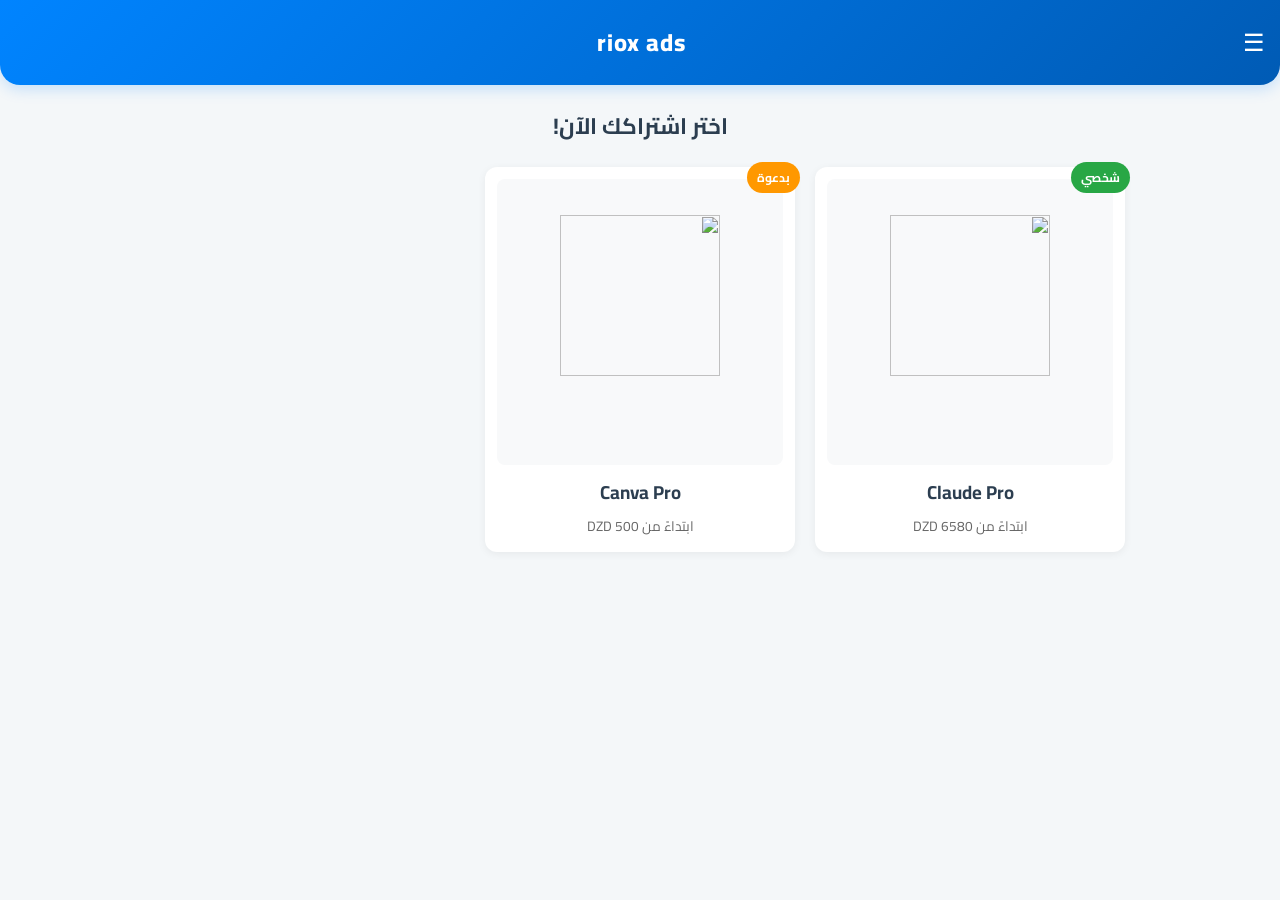
==== commit 51f605c4: "Refactor index.html for clarity and consistency Refactor HTML structure and update text for better c" ====
--- a/index.html
+++ b/index.html
@@ -10,7 +10,6 @@
         * { box-sizing: border-box; margin: 0; padding: 0; -webkit-tap-highlight-color: transparent; }
         body { font-family: 'Cairo', sans-serif; background: var(--bg); color: var(--dark); display: flex; flex-direction: column; min-height: 100vh; overflow-x: hidden; }
         
-        /* Navbar & Sidebar */
         header { background: linear-gradient(135deg, var(--primary), #005bb5); color: var(--white); padding: 20px 15px; display: flex; justify-content: space-between; align-items: center; box-shadow: 0 4px 15px rgba(0, 132, 255, 0.2); border-bottom-left-radius: 20px; border-bottom-right-radius: 20px; position: sticky; top: 0; z-index: 100;}
         .menu-btn { font-size: 24px; background: none; border: none; color: white; cursor: pointer; }
         .logo-text { font-weight: 800; font-size: 1.5rem; letter-spacing: 1px; }
@@ -22,14 +21,11 @@
         .side-link { display: block; padding: 15px; margin-bottom: 10px; font-weight: 700; color: #555; text-decoration: none; border-radius: 10px; cursor: pointer; transition: 0.2s; }
         .side-link:hover, .side-link.active { background: rgba(0, 132, 255, 0.1); color: var(--primary); }
 
-        /* Pages */
         .page-sec { display: none; padding: 20px 15px; max-width: 1000px; margin: 0 auto; width: 100%; flex: 1; animation: fadeIn 0.4s ease; }
         .page-sec.active { display: block; }
         @keyframes fadeIn { from { opacity: 0; transform: translateY(10px); } to { opacity: 1; transform: translateY(0); } }
         
         .section-title { text-align: center; font-size: 1.4rem; font-weight: 700; margin-bottom: 20px; }
-
-        /* Products Grid */
         .products-grid { display: grid; grid-template-columns: repeat(2, 1fr); gap: 12px; }
         @media (min-width: 768px) { .products-grid { grid-template-columns: repeat(3, 1fr); gap: 20px; } }
         .product-card { background: var(--white); border-radius: 12px; padding: 12px; text-align: center; position: relative; box-shadow: 0 2px 8px rgba(0,0,0,0.06); cursor: pointer; transition: 0.2s; }
@@ -38,7 +34,6 @@
         .product-image-container img { width: 75%; height: 75%; object-fit: contain; }
         .badge { position: absolute; top: -5px; right: -5px; padding: 4px 10px; border-radius: 20px; color: var(--white); font-size: 0.75rem; font-weight: 700; }
         
-        /* Modals */
         .modal-overlay { position: fixed; top: 0; left: 0; width: 100%; height: 100%; background: rgba(0,0,0,0.6); display: none; justify-content: center; align-items: center; z-index: 10000; padding: 15px; }
         .modal-overlay.active { display: flex; }
         .modal-box { background: var(--white); width: 100%; max-width: 450px; border-radius: 20px; padding: 25px 20px; position: relative; max-height: 90vh; overflow-y: auto; }
@@ -48,22 +43,16 @@
         .duration-btn { flex: 1; min-width: calc(50% - 5px); padding: 10px; background: var(--white); border: 2px solid var(--gray); border-radius: 10px; font-weight: 700; cursor: pointer; }
         .duration-btn.active { border-color: var(--primary); background: rgba(0,132,255,0.08); color: var(--primary); }
         
-        /* Quantity & Price */
-        .qty-wrapper { display: flex; justify-content: space-between; align-items: center; background: #f8f9fa; padding: 10px 15px; border-radius: 10px; margin-bottom: 15px; }
-        .qty-controls { display: flex; align-items: center; gap: 15px; font-weight: bold; font-size: 1.2rem; }
-        .qty-btn { background: var(--gray); border: none; width: 30px; height: 30px; border-radius: 8px; cursor: pointer; font-size: 1.2rem; }
         .price-display { text-align: center; font-size: 1.8rem; font-weight: 800; color: var(--dark); margin-bottom: 15px; direction: ltr; }
-        
         .form-group { margin-bottom: 15px; text-align: right; }
         .form-group label { display: block; font-weight: 600; margin-bottom: 5px; font-size: 0.9rem; }
         .form-group input, .form-group select { width: 100%; padding: 12px; border: 1px solid var(--gray); border-radius: 10px; font-family: inherit; font-size: 1rem; outline: none; }
-        
         .notice-box { background: #e3f2fd; border-right: 4px solid var(--primary); padding: 12px; border-radius: 8px; font-size: 0.9rem; margin-bottom: 15px; font-weight: 600; }
+        
         .primary-btn { width: 100%; background: var(--primary); color: var(--white); border: none; padding: 15px; border-radius: 12px; font-size: 1.1rem; font-weight: 700; cursor: pointer; font-family: inherit; }
         .whatsapp-btn { background: #25D366; margin-bottom: 10px; }
-        
         .hidden { display: none !important; }
-        .file-upload { border: 2px dashed var(--gray); padding: 15px; text-align: center; border-radius: 10px; cursor: pointer; background: #fdfdfd; margin-bottom: 15px; }
+        .file-upload { border: 2px dashed var(--gray); padding: 15px; text-align: center; border-radius: 10px; cursor: pointer; background: #fdfdfd; margin-bottom: 15px; display: block; }
     </style>
 </head>
 <body>
@@ -71,7 +60,7 @@
     <header>
         <button class="menu-btn" onclick="toggleSidebar()">☰</button>
         <div class="logo-text">riox ads</div>
-        <div style="width:24px;"></div> <!-- التوازن -->
+        <div style="width:24px;"></div> 
     </header>
 
     <div class="sidebar-overlay" id="sidebarOverlay" onclick="toggleSidebar()"></div>
@@ -79,36 +68,33 @@
         <h2 style="color:var(--primary); margin-bottom: 20px;">القائمة</h2>
         <a class="side-link active" onclick="switchPage('home')">🏠 المتجر الرئيسي</a>
         <a class="side-link" onclick="switchPage('track')">🔍 تتبع طلبي</a>
-        <a class="side-link" onclick="switchPage('contact')">💬 تواصل معنا / دعم</a>
-    </div>
-
-    <!-- 1. صفحة المتجر -->
+        <a class="side-link" onclick="switchPage('contact')">💬 الدعم والتواصل</a>
+    </div>
+
+    <!-- 1. المتجر -->
     <div id="home-sec" class="page-sec active">
-        <h2 class="section-title">خيّر اشتراكك من هنا و اطلب درك</h2>
+        <h2 class="section-title">اختر اشتراكك الآن!</h2>
         <div class="products-grid" id="productsGrid"></div>
     </div>
 
-    <!-- 2. صفحة تتبع الطلب -->
+    <!-- 2. تتبع الطلب -->
     <div id="track-sec" class="page-sec">
         <h2 class="section-title">🔍 تتبع حالة طلبك</h2>
-        <div class="notice-box">أدخل رقم الطلب الذي حصلت عليه (مثال: RX-12345) لمعرفة حالته.</div>
-        <div class="form-group">
-            <input type="text" id="trackInput" placeholder="رقم الطلب..." dir="ltr" style="text-align:center;">
-        </div>
-        <button class="primary-btn" onclick="trackOrder()">استعلام</button>
-        <div id="trackResult" style="margin-top: 20px; text-align: center; font-weight: bold; font-size: 1.2rem;"></div>
-    </div>
-
-    <!-- 3. صفحة الدعم -->
+        <div class="notice-box">أدخل رقم الطلب للبحث المباشر في قاعدة البيانات.</div>
+        <div class="form-group"><input type="text" id="trackInput" placeholder="مثال: RX-86278" dir="ltr" style="text-align:center;"></div>
+        <button class="primary-btn" onclick="trackOrder()" id="trackBtn">استعلام</button>
+        <div id="trackResult" style="margin-top: 20px; text-align: center; font-weight: bold; font-size: 1.1rem; background: #fff; padding: 15px; border-radius: 10px; display: none;"></div>
+    </div>
+
+    <!-- 3. الدعم -->
     <div id="contact-sec" class="page-sec" style="text-align: center;">
         <h2 class="section-title">📞 تواصل معنا</h2>
-        <p style="margin-bottom: 20px; color: #555;">لأي مشكلة أو استفسار، فريق الدعم جاهز لخدمتك!</p>
-        <a href="https://wa.me/213557235850" target="_blank" class="primary-btn whatsapp-btn" style="display:block; text-decoration:none;">📱 واتساب الدعم</a>
-        <br>
+        <p style="margin-bottom: 20px; color: #555;">طرق استخدام الموقع والتواصل مع الدعم الفني لحل المشاكل.</p>
+        <a href="https://wa.me/213557235850" target="_blank" class="primary-btn whatsapp-btn" style="display:block; text-decoration:none;">📱 واتساب الدعم</a><br>
         <a href="mailto:support@rioxstore.shop" class="primary-btn" style="display:block; text-decoration:none; background:#333;">✉️ support@rioxstore.shop</a>
     </div>
 
-    <!-- Modal: تفاصيل المنتج -->
+    <!-- Modal: تفاصيل -->
     <div class="modal-overlay" id="detailsModal">
         <div class="modal-box">
             <button class="close-btn" onclick="closeModal('detailsModal')">&times;</button>
@@ -117,81 +103,82 @@
             
             <label style="font-weight:700;">خيّر المدة:</label>
             <div id="modalDurations" class="durations-container"></div>
-            
-            <div class="qty-wrapper">
-                <span style="font-weight:bold;">الكمية:</span>
-                <div class="qty-controls">
-                    <button class="qty-btn" onclick="changeQty(-1)">-</button>
-                    <span id="qtyDisplay">1</span>
-                    <button class="qty-btn" onclick="changeQty(1)">+</button>
-                </div>
-            </div>
 
             <div class="price-display" id="modalPrice">0 DZD</div>
             <button class="primary-btn" onclick="openCheckout()">اطلب درك 🚀</button>
         </div>
     </div>
 
-    <!-- Modal: الدفع والطلب -->
+    <!-- Modal: الدفع -->
     <div class="modal-overlay" id="checkoutModal">
         <div class="modal-box">
             <button class="close-btn" onclick="closeModal('checkoutModal')">&times;</button>
             <h2 style="text-align:center; margin-bottom: 15px;">تأكيد الطلب</h2>
             
             <div class="form-group"><input type="text" id="orderName" placeholder="الاسم الكريم" required></div>
-            <div class="form-group"><input type="tel" id="orderPhone" placeholder="رقم الواتساب" required></div>
-            
-            <!-- ذكاء الحقول حسب نوع المنتج -->
+            <div class="form-group"><input type="tel" id="orderPhone" placeholder="رقم الهاتف" required></div>
+            
             <div class="form-group" id="emailGroup">
-                <label id="emailLabel">الإيميل (سنرسل لك الحساب عليه):</label>
+                <label id="emailLabel">الإيميل:</label>
                 <input type="email" id="orderEmail" placeholder="example@gmail.com" required>
             </div>
             
             <div class="form-group">
                 <label>طريقة الدفع:</label>
                 <select id="payMethod" onchange="togglePaymentInfo()">
-                    <option value="استفسار (بدون دفع)">فقط أستفسر (بدون دفع الآن)</option>
-                    <option value="BaridiMob">تطبيق بريدي موب (BaridiMob)</option>
-                    <option value="Binance">منصة بينانس (Binance Pay)</option>
+                    <option value="استفسار (بدون دفع)">فقط أستفسر (استكمال في واتساب)</option>
+                    <!-- سيتم حقن الطرق ديناميكياً من Sheet -->
                 </select>
             </div>
 
-            <!-- معلومات الدفع ورفع الإيصال -->
             <div id="paymentDetails" class="hidden">
                 <div class="notice-box" id="payInstructions" style="direction:ltr; text-align:center;"></div>
                 <label class="file-upload" onclick="document.getElementById('receiptFile').click()">
-                    📸 <b>اضغط هنا لرفع صورة وصل الدفع (Capture)</b>
+                    📸 <b>اضغط لرفع صورة وصل الدفع</b>
                     <input type="file" id="receiptFile" accept="image/*" style="display:none;" onchange="handleFileUpload(event)">
                 </label>
                 <div id="uploadStatus" style="text-align:center; color:var(--success); font-weight:bold; margin-bottom:10px;"></div>
             </div>
             
-            <button class="primary-btn" onclick="copyInvoice()" style="background:#4b6584; margin-bottom:10px;">📋 نسخ تفاصيل الفاتورة</button>
-            <button class="primary-btn whatsapp-btn" onclick="submitOrder()" id="submitBtn">تأكيد وإرسال 🚀</button>
+            <button class="primary-btn" onclick="copyInvoice()" style="background:#4b6584; margin-bottom:10px;">📋 نسخ الفاتورة</button>
+            <button class="primary-btn whatsapp-btn" onclick="submitOrder()" id="submitBtn">تأكيد الطلب 🚀</button>
         </div>
     </div>
 
-    <!-- Modal: تم الطلب -->
+    <!-- Modal: النجاح -->
     <div class="modal-overlay" id="successModal">
         <div class="modal-box" style="text-align: center;">
             <button class="close-btn" onclick="closeModal('successModal')">&times;</button>
             <h2 style="color:var(--success); margin-bottom:15px;">✅ تم استلام طلبك!</h2>
-            <p style="margin-bottom:20px;">رقم طلبك هو: <b id="successOrderId" style="color:var(--primary);"></b></p>
-            <p style="margin-bottom:20px;">كيف تفضل أن نتواصل معك لإكمال التفعيل؟</p>
+            <p style="margin-bottom:20px;">رقم طلبك: <b id="successOrderId" style="color:var(--primary);"></b></p>
+            <p style="margin-bottom:20px;">كيف تفضل إكمال التفعيل؟</p>
             <button class="primary-btn whatsapp-btn" onclick="goToSocial('wa')">أكمل في الواتساب 📱</button>
-            <button class="primary-btn" onclick="goToSocial('ig')" style="background:#E1306C; margin-bottom:10px;">أكمل في انستغرام 📸</button>
-            <button class="primary-btn" onclick="goToSocial('fb')" style="background:#1877F2;">أكمل في فيسبوك 📘</button>
+            <button class="primary-btn" onclick="goToSocial('ig')" style="background:#E1306C; margin-bottom:10px;">انستغرام 📸</button>
+            <button class="primary-btn" onclick="goToSocial('fb')" style="background:#1877F2;">فيسبوك 📘</button>
         </div>
     </div>
 
     <script>
-        const WEB_APP_URL = "ضع_رابط_سكربت_الـ_DOPOST_الجديد_هنا"; // <<< مهم!
+        // إرجاع رابط سيرفر جوجل القديم بناءً على طلبك
+        const WEB_APP_URL = "https://script.google.com/macros/s/AKfycbxc52ifIOuXUJIlAJ7nH03PWbBVIvmIqpK45VxACGdNT2edIW48Pqer4PtmDXOUSXzf/exec";
         
         let storeProducts = JSON.parse(localStorage.getItem('riox_products')) || [];
-        let activeProduct = null, currentDuration = "", basePrice = 0, currentQty = 1;
-        let receiptBase64 = "";
-
-        // تعريف وهمي لمنتجات إن لم توجد في الكاش للتيست
+        let siteSettings = {};
+        let activeProduct = null, currentDuration = "", basePrice = 0, receiptBase64 = "";
+
+        // جلب الإعدادات (طرق الدفع) من جوجل شيت عند تحميل الصفحة
+        async function fetchSettings() {
+            try {
+                let response = await fetch(WEB_APP_URL + "?action=getData");
+                siteSettings = await response.json();
+                
+                let select = document.getElementById('payMethod');
+                if(siteSettings.BaridiMob_RIP) select.innerHTML += `<option value="BaridiMob">بريدي موب (BaridiMob)</option>`;
+                if(siteSettings.Binance_Pay_ID) select.innerHTML += `<option value="Binance">بينانس (Binance Pay)</option>`;
+            } catch(e) { console.log("خطأ في جلب الإعدادات"); }
+        }
+
+        // للمعاينة فقط إذا كانت اللوكال ستورج فارغة
         if(storeProducts.length === 0) {
             storeProducts = [
                 { id: 1, name: "Claude Pro", type: "شخصي", prices: {"1 شهر": 6580}, img: "", available: true },
@@ -200,15 +187,16 @@
         }
 
         function initStore() {
+            fetchSettings();
             const grid = document.getElementById('productsGrid');
             grid.innerHTML = '';
             storeProducts.forEach(product => {
                 const firstPrice = Object.values(product.prices)[0];
                 grid.innerHTML += `
                     <div class="product-card" onclick="if(${product.available}) openDetails(${product.id})">
-                        <span class="badge ${product.type === 'شخصي' ? 'badge-personal' : 'badge-invite'}" style="background:${product.type==='شخصي'?'#28a745':'#ff9800'}">${product.type}</span>
+                        <span class="badge" style="background:${product.type==='شخصي'?'#28a745':'#ff9800'}">${product.type}</span>
                         <div class="product-image-container"><img src="${product.img || 'https://via.placeholder.com/150'}" alt=""></div>
-                        <h3 style="font-size:1rem;">${product.name}</h3>
+                        <h3>${product.name}</h3>
                         <span style="font-size:0.85rem; color:#666;">ابتداءً من ${firstPrice} DZD</span>
                     </div>`;
             });
@@ -229,13 +217,13 @@
 
         function openDetails(id) {
             activeProduct = storeProducts.find(p => p.id === id);
-            currentQty = 1; document.getElementById('qtyDisplay').textContent = currentQty;
             document.getElementById('modalTitle').textContent = activeProduct.name;
             
+            // الذكاء: تغيير النص بناءً على النوع
             const noticeBox = document.getElementById('modalNotice');
             noticeBox.innerHTML = activeProduct.type === "بدعوة" 
-                ? "📍 هذا الاشتراك نظامه (دعوة)، سيطلب منك إدخال إيميلك فقط وسنرسل الدعوة إليه." 
-                : "📍 هذا الاشتراك (شخصي)، سنقوم بإرسال معلومات الحساب الجاهز لك عبر الواتساب/الإيميل.";
+                ? "📍 <b>منتج بدعوة:</b> يرجى توفير إيميلك فقط في الصفحة التالية وسنرسل لك رابط التفعيل." 
+                : "📍 <b>منتج شخصي:</b> سيتم إنشاء الحساب الجاهز لك، استكمل الطلب لتستلمه.";
 
             const dContainer = document.getElementById('modalDurations');
             dContainer.innerHTML = "";
@@ -244,30 +232,23 @@
                 const btn = document.createElement('button');
                 btn.className = `duration-btn ${isFirst ? 'active' : ''}`;
                 btn.textContent = duration;
-                if(isFirst) { currentDuration = duration; basePrice = parseInt(price); updatePrice(); isFirst = false; }
+                if(isFirst) { currentDuration = duration; basePrice = parseInt(price); document.getElementById('modalPrice').textContent = price + " DZD"; isFirst = false; }
                 
                 btn.onclick = function() {
                     document.querySelectorAll('.duration-btn').forEach(b => b.classList.remove('active'));
                     this.classList.add('active');
-                    currentDuration = duration; basePrice = parseInt(price); updatePrice();
+                    currentDuration = duration; basePrice = parseInt(price);
+                    document.getElementById('modalPrice').textContent = price + " DZD";
                 };
                 dContainer.appendChild(btn);
             }
             document.getElementById('detailsModal').classList.add('active');
         }
 
-        function changeQty(val) {
-            if(currentQty + val >= 1 && currentQty + val <= 10) {
-                currentQty += val;
-                document.getElementById('qtyDisplay').textContent = currentQty;
-                updatePrice();
-            }
-        }
-        function updatePrice() { document.getElementById('modalPrice').textContent = (basePrice * currentQty) + " DZD"; }
-
         function openCheckout() {
             closeModal('detailsModal');
-            document.getElementById('emailLabel').textContent = activeProduct.type === "بدعوة" ? "أدخل الإيميل الذي تريد التفعيل عليه:" : "الإيميل (لتصلك الفاتورة والحساب):";
+            // تغيير وصف الإيميل بذكاء
+            document.getElementById('emailLabel').textContent = activeProduct.type === "بدعوة" ? "أدخل الإيميل الذي تريد تفعيل الدعوة عليه:" : "إيميل استلام الفاتورة والحساب:";
             document.getElementById('checkoutModal').classList.add('active');
             document.getElementById('payMethod').value = "استفسار (بدون دفع)";
             togglePaymentInfo();
@@ -281,10 +262,10 @@
             
             if(method === "BaridiMob") {
                 detailsDiv.classList.remove('hidden');
-                instruct.innerHTML = "<b>RIP:</b><br> 00799999002345678910 <br><small>أرسل المبلغ ثم ارفع الوصل هنا.</small>";
+                instruct.innerHTML = `<b>RIP:</b><br> ${siteSettings.BaridiMob_RIP || 'رقم الحساب'} <br><small>أرسل المبلغ ثم ارفع الوصل</small>`;
             } else if(method === "Binance") {
                 detailsDiv.classList.remove('hidden');
-                instruct.innerHTML = "<b>Binance Pay ID:</b><br> 123456789 <br><small>أرسل المبلغ ثم ارفع الوصل هنا.</small>";
+                instruct.innerHTML = `<b>Binance Pay ID:</b><br> ${siteSettings.Binance_Pay_ID || 'ID'} <br><small>أرسل المبلغ ثم ارفع الوصل</small>`;
             } else {
                 detailsDiv.classList.add('hidden');
             }
@@ -298,16 +279,16 @@
                     receiptBase64 = reader.result;
                     document.getElementById('uploadStatus').textContent = "✅ تم إرفاق الوصل بنجاح!";
                 }
-                reader.readAsDataURL(file);
+                reader.readAsDataURL(file); // تحويل مباشر لـ Base64
             }
         }
 
         function generateInvoiceText(orderId) {
-            return `*طلب جديد | riox ads* 🚀\n🔖 *رقم الطلب:* ${orderId}\n🛒 *المنتج:* ${activeProduct.name}\n⏳ *المدة:* ${currentDuration}\n🔢 *الكمية:* ${currentQty}\n💰 *المبلغ:* ${basePrice * currentQty} DZD\n💳 *الدفع:* ${document.getElementById('payMethod').value}\n\nالاسم: ${document.getElementById('orderName').value}\nالإيميل: ${document.getElementById('orderEmail').value}`;
+            return `*طلب جديد | riox ads* 🚀\n🔖 *الطلب:* ${orderId}\n🛒 *المنتج:* ${activeProduct.name}\n⏳ *المدة:* ${currentDuration}\n💰 *السعر:* ${basePrice} DZD\n💳 *الدفع:* ${document.getElementById('payMethod').value}\nالاسم: ${document.getElementById('orderName').value}\nالإيميل: ${document.getElementById('orderEmail').value}`;
         }
 
         function copyInvoice() {
-            navigator.clipboard.writeText(generateInvoiceText("جديد")).then(() => alert("✅ تم نسخ الفاتورة، يمكنك لصقها في رسالتك لنا."));
+            navigator.clipboard.writeText(generateInvoiceText("جديد")).then(() => alert("✅ تم نسخ الفاتورة."));
         }
 
         let globalOrderId = "";
@@ -317,24 +298,21 @@
             const email = document.getElementById('orderEmail').value.trim();
             const payMethod = document.getElementById('payMethod').value;
 
-            if(!name || !phone || !email) { alert("أكمل المعلومات من فضلك."); return; }
+            if(!name || !phone || !email) { alert("يرجى تعبئة جميع المعلومات"); return; }
+            if(payMethod !== "استفسار (بدون دفع)" && !receiptBase64) { alert("الرجاء إرفاق صورة وصل الدفع لتأكيد الطلب."); return; }
 
             globalOrderId = "RX-" + Math.floor(10000 + Math.random() * 90000);
-            document.getElementById('submitBtn').textContent = "جاري الإرسال...";
+            document.getElementById('submitBtn').textContent = "جاري الإرسال ⏳...";
+            document.getElementById('submitBtn').disabled = true; // منع التكرار
             
             let orderData = {
                 orderId: globalOrderId, name: name, phone: phone, email: email, product: activeProduct.name,
-                duration: currentDuration, qty: currentQty, price: basePrice * currentQty, paymentMethod: payMethod,
-                activationAccount: activeProduct.type === "بدعوة" ? email : "سيستلم على الواتساب",
+                duration: currentDuration, price: basePrice, paymentMethod: payMethod,
+                activationAccount: activeProduct.type === "بدعوة" ? email : "سيتواصل عبر الواتساب",
                 receiptBase64: receiptBase64
             };
 
-            // حفظ محلي لكي يعمل التتبع (مؤقتاً للسرعة)
-            let existing = JSON.parse(localStorage.getItem('riox_orders')) || [];
-            existing.push({id: globalOrderId, status: "Pending"});
-            localStorage.setItem('riox_orders', JSON.stringify(existing));
-
-            // إرسال للسيرفر بصمت
+            // إرسال POST مباشر إلى سيرفرك (بدون LocalStorage)
             fetch(WEB_APP_URL, {
                 method: "POST", mode: "no-cors",
                 headers: { "Content-Type": "application/json" },
@@ -345,28 +323,50 @@
                 closeModal('checkoutModal');
                 document.getElementById('successOrderId').textContent = globalOrderId;
                 document.getElementById('successModal').classList.add('active');
-                document.getElementById('submitBtn').textContent = "تأكيد وإرسال 🚀";
-            }, 800);
+                document.getElementById('submitBtn').textContent = "تأكيد الطلب 🚀";
+                document.getElementById('submitBtn').disabled = false;
+            }, 1000);
         }
 
         function goToSocial(platform) {
             let txt = encodeURIComponent(generateInvoiceText(globalOrderId));
             if(platform === 'wa') window.open(`https://wa.me/213557235850?text=${txt}`);
-            else if(platform === 'ig') window.open(`https://instagram.com/rioxads_dz`); // غير الرابط
-            else if(platform === 'fb') window.open(`https://m.me/rioxads`); // غير الرابط
-        }
-
-        function trackOrder() {
+            else if(platform === 'ig') window.open(`https://instagram.com/rioxads_dz`);
+            else if(platform === 'fb') window.open(`https://m.me/rioxads`);
+        }
+
+        // نظام البحث الجديد المتصل بقاعدة البيانات (Google Sheets)
+        async function trackOrder() {
             let id = document.getElementById('trackInput').value.trim();
-            let res = document.getElementById('trackResult');
+            let resBox = document.getElementById('trackResult');
+            let btn = document.getElementById('trackBtn');
             if(!id) return;
-            res.innerHTML = "جاري البحث... ⏳";
-            
-            // بحث في LocalStorage كحل سريع
-            let existing = JSON.parse(localStorage.getItem('riox_orders')) || [];
-            let order = existing.find(o => o.id === id);
-            if(order) res.innerHTML = order.status === "Pending" ? "⏳ طلبك قيد الانتظار والمعالجة." : "✅ تم تفعيل طلبك!";
-            else res.innerHTML = "❌ لم يتم العثور على الطلب تأكد من الرقم.";
+            
+            resBox.style.display = "block";
+            resBox.innerHTML = "⏳ جاري البحث في النظام...";
+            btn.disabled = true;
+
+            try {
+                let response = await fetch(WEB_APP_URL, {
+                    method: "POST",
+                    headers: { "Content-Type": "application/json" },
+                    body: JSON.stringify({ action: "track_order", orderId: id })
+                });
+                let result = await response.json();
+                
+                if(result.found) {
+                    resBox.innerHTML = `<div style="color:var(--dark);">
+                        <b>الزبون:</b> ${result.name}<br>
+                        <b>المنتج:</b> ${result.product}<br>
+                        <b>الحالة:</b> <span style="color:${result.status==='Completed'?'var(--success)':'#ff9800'}">${result.status === 'Completed' ? '✅ مكتمل' : '⏳ قيد الانتظار'}</span>
+                    </div>`;
+                } else {
+                    resBox.innerHTML = "❌ لم يتم العثور على الطلب تأكد من الرقم.";
+                }
+            } catch(e) {
+                resBox.innerHTML = "⚠️ حدث خطأ في الاتصال بالسيرفر. أعد المحاولة.";
+            }
+            btn.disabled = false;
         }
 
         function closeModal(id) { document.getElementById(id).classList.remove('active'); }
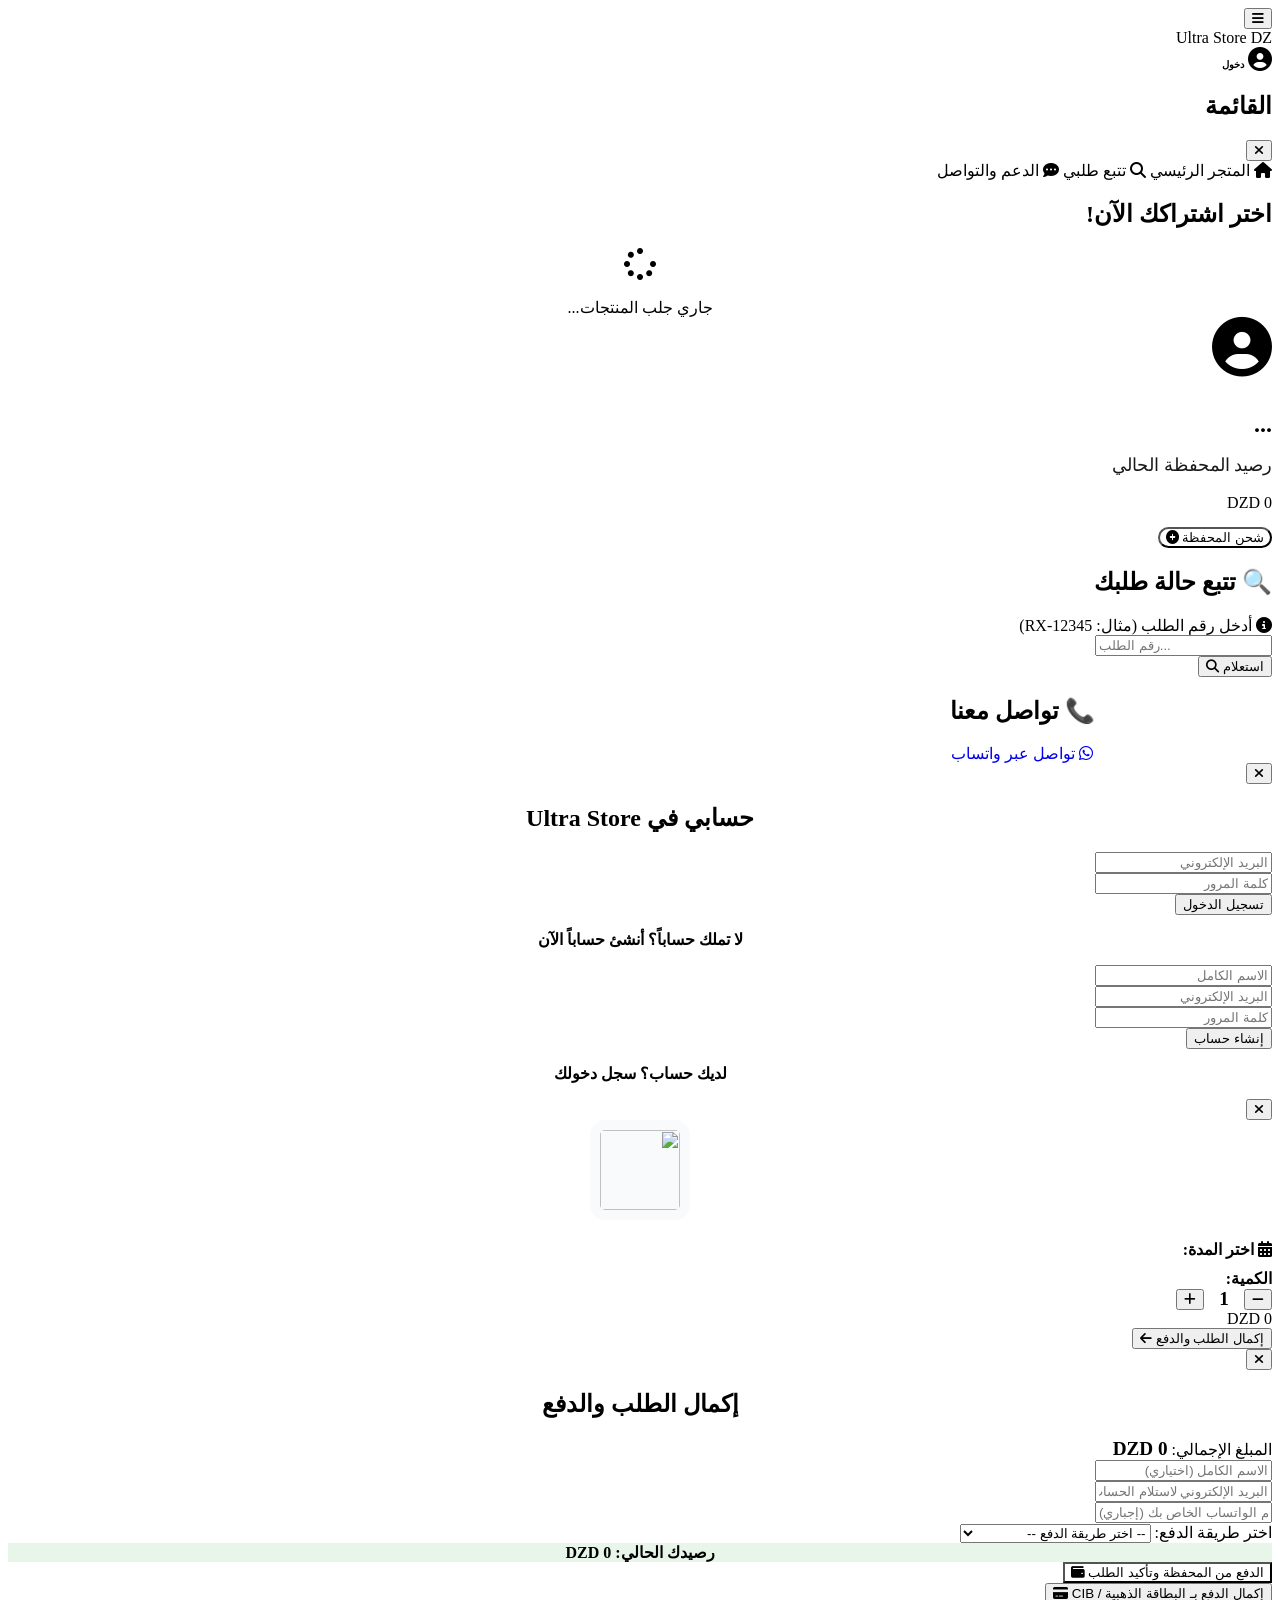
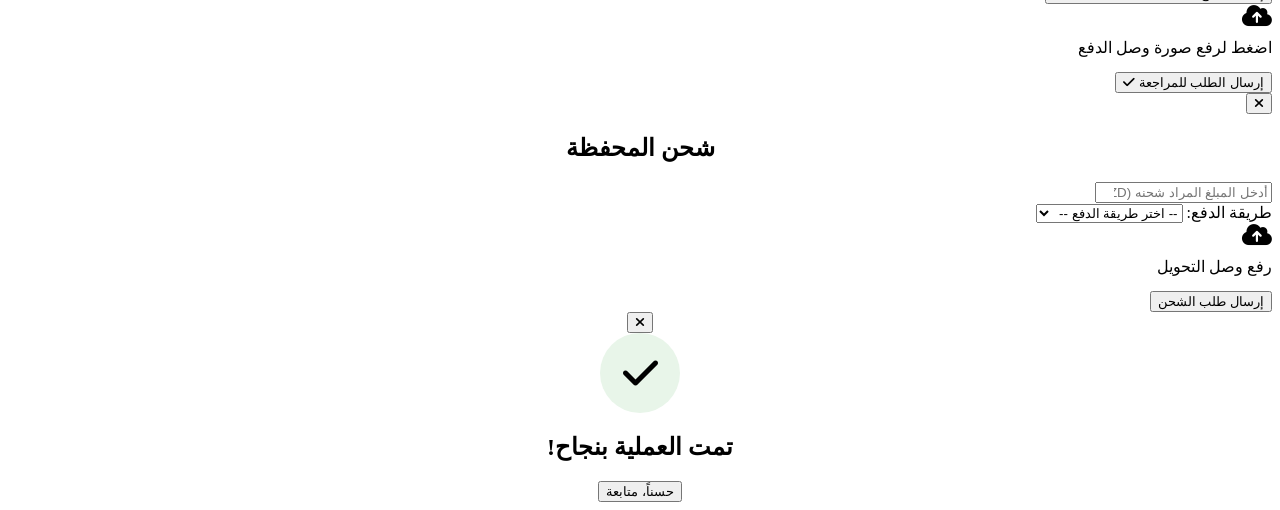
==== commit 40275ca0: "Update fmt.Println message from 'Hello' to 'Goodbye'" ====
--- a/index.html
+++ b/index.html
@@ -3,375 +3,213 @@
 <head>
     <meta charset="UTF-8">
     <meta name="viewport" content="width=device-width, initial-scale=1.0, maximum-scale=1.0, user-scalable=no">
-    <title>Riox Ads | الاشتراكات الرقمية</title>
+    <title>Ultra Store DZ | متجر الاشتراكات الرقمية</title>
     <link href="https://fonts.googleapis.com/css2?family=Cairo:wght@400;600;700;800&display=swap" rel="stylesheet">
-    <style>
-        :root { --primary: #0084ff; --dark: #2c3e50; --bg: #f4f7f9; --white: #fff; --success: #28a745; --gray: #e1e8ed; }
-        * { box-sizing: border-box; margin: 0; padding: 0; -webkit-tap-highlight-color: transparent; }
-        body { font-family: 'Cairo', sans-serif; background: var(--bg); color: var(--dark); display: flex; flex-direction: column; min-height: 100vh; overflow-x: hidden; }
-        
-        header { background: linear-gradient(135deg, var(--primary), #005bb5); color: var(--white); padding: 20px 15px; display: flex; justify-content: space-between; align-items: center; box-shadow: 0 4px 15px rgba(0, 132, 255, 0.2); border-bottom-left-radius: 20px; border-bottom-right-radius: 20px; position: sticky; top: 0; z-index: 100;}
-        .menu-btn { font-size: 24px; background: none; border: none; color: white; cursor: pointer; }
-        .logo-text { font-weight: 800; font-size: 1.5rem; letter-spacing: 1px; }
-        
-        .sidebar-overlay { position: fixed; top: 0; left: 0; width: 100%; height: 100%; background: rgba(0,0,0,0.5); opacity: 0; visibility: hidden; transition: 0.3s; z-index: 999; }
-        .sidebar { position: fixed; top: 0; right: -280px; width: 260px; height: 100%; background: var(--white); z-index: 1000; transition: 0.4s ease; padding: 30px 20px; box-shadow: -5px 0 15px rgba(0,0,0,0.1); }
-        .sidebar.active { right: 0; }
-        .sidebar-overlay.active { opacity: 1; visibility: visible; }
-        .side-link { display: block; padding: 15px; margin-bottom: 10px; font-weight: 700; color: #555; text-decoration: none; border-radius: 10px; cursor: pointer; transition: 0.2s; }
-        .side-link:hover, .side-link.active { background: rgba(0, 132, 255, 0.1); color: var(--primary); }
-
-        .page-sec { display: none; padding: 20px 15px; max-width: 1000px; margin: 0 auto; width: 100%; flex: 1; animation: fadeIn 0.4s ease; }
-        .page-sec.active { display: block; }
-        @keyframes fadeIn { from { opacity: 0; transform: translateY(10px); } to { opacity: 1; transform: translateY(0); } }
-        
-        .section-title { text-align: center; font-size: 1.4rem; font-weight: 700; margin-bottom: 20px; }
-        .products-grid { display: grid; grid-template-columns: repeat(2, 1fr); gap: 12px; }
-        @media (min-width: 768px) { .products-grid { grid-template-columns: repeat(3, 1fr); gap: 20px; } }
-        .product-card { background: var(--white); border-radius: 12px; padding: 12px; text-align: center; position: relative; box-shadow: 0 2px 8px rgba(0,0,0,0.06); cursor: pointer; transition: 0.2s; }
-        .product-card:active { transform: scale(0.96); }
-        .product-image-container { width: 100%; aspect-ratio: 1; background: #f8f9fa; border-radius: 8px; margin-bottom: 10px; display: flex; align-items: center; justify-content: center; }
-        .product-image-container img { width: 75%; height: 75%; object-fit: contain; }
-        .badge { position: absolute; top: -5px; right: -5px; padding: 4px 10px; border-radius: 20px; color: var(--white); font-size: 0.75rem; font-weight: 700; }
-        
-        .modal-overlay { position: fixed; top: 0; left: 0; width: 100%; height: 100%; background: rgba(0,0,0,0.6); display: none; justify-content: center; align-items: center; z-index: 10000; padding: 15px; }
-        .modal-overlay.active { display: flex; }
-        .modal-box { background: var(--white); width: 100%; max-width: 450px; border-radius: 20px; padding: 25px 20px; position: relative; max-height: 90vh; overflow-y: auto; }
-        .close-btn { position: absolute; top: 15px; left: 15px; background: #f1f1f1; border: none; width: 32px; height: 32px; border-radius: 50%; font-size: 18px; cursor: pointer; }
-        
-        .durations-container { display: flex; flex-wrap: wrap; gap: 10px; margin-bottom: 15px; }
-        .duration-btn { flex: 1; min-width: calc(50% - 5px); padding: 10px; background: var(--white); border: 2px solid var(--gray); border-radius: 10px; font-weight: 700; cursor: pointer; }
-        .duration-btn.active { border-color: var(--primary); background: rgba(0,132,255,0.08); color: var(--primary); }
-        
-        .price-display { text-align: center; font-size: 1.8rem; font-weight: 800; color: var(--dark); margin-bottom: 15px; direction: ltr; }
-        .form-group { margin-bottom: 15px; text-align: right; }
-        .form-group label { display: block; font-weight: 600; margin-bottom: 5px; font-size: 0.9rem; }
-        .form-group input, .form-group select { width: 100%; padding: 12px; border: 1px solid var(--gray); border-radius: 10px; font-family: inherit; font-size: 1rem; outline: none; }
-        .notice-box { background: #e3f2fd; border-right: 4px solid var(--primary); padding: 12px; border-radius: 8px; font-size: 0.9rem; margin-bottom: 15px; font-weight: 600; }
-        
-        .primary-btn { width: 100%; background: var(--primary); color: var(--white); border: none; padding: 15px; border-radius: 12px; font-size: 1.1rem; font-weight: 700; cursor: pointer; font-family: inherit; }
-        .whatsapp-btn { background: #25D366; margin-bottom: 10px; }
-        .hidden { display: none !important; }
-        .file-upload { border: 2px dashed var(--gray); padding: 15px; text-align: center; border-radius: 10px; cursor: pointer; background: #fdfdfd; margin-bottom: 15px; display: block; }
-    </style>
+    <link rel="stylesheet" href="https://cdnjs.cloudflare.com/ajax/libs/font-awesome/6.4.0/css/all.min.css">
+    
+    <!-- ربط ملف التنسيقات CSS -->
+    <link rel="stylesheet" href="style.css">
+    
+    <!-- مكتبات Firebase -->
+    <script src="https://www.gstatic.com/firebasejs/10.8.0/firebase-app-compat.js"></script>
+    <script src="https://www.gstatic.com/firebasejs/10.8.0/firebase-firestore-compat.js"></script>
+    <script src="https://www.gstatic.com/firebasejs/10.8.0/firebase-auth-compat.js"></script>
 </head>
 <body>
 
     <header>
-        <button class="menu-btn" onclick="toggleSidebar()">☰</button>
-        <div class="logo-text">riox ads</div>
-        <div style="width:24px;"></div> 
+        <button class="menu-btn" onclick="toggleSidebar()"><i class="fas fa-bars"></i></button>
+        <div class="logo-text">Ultra Store DZ</div>
+        <div id="userProfileIcon" onclick="handleProfileClick()">
+            <i class="fas fa-user-circle" style="font-size: 24px;"></i>
+            <span id="userNameDisplay" style="font-size: 10px; font-weight: bold;">دخول</span>
+        </div>
     </header>
 
     <div class="sidebar-overlay" id="sidebarOverlay" onclick="toggleSidebar()"></div>
     <div class="sidebar" id="sidebar">
-        <h2 style="color:var(--primary); margin-bottom: 20px;">القائمة</h2>
-        <a class="side-link active" onclick="switchPage('home')">🏠 المتجر الرئيسي</a>
-        <a class="side-link" onclick="switchPage('track')">🔍 تتبع طلبي</a>
-        <a class="side-link" onclick="switchPage('contact')">💬 الدعم والتواصل</a>
-    </div>
-
-    <!-- 1. المتجر -->
+        <div class="sidebar-header">
+            <h2>القائمة</h2>
+            <button class="close-menu-btn" onclick="toggleSidebar()"><i class="fas fa-times"></i></button>
+        </div>
+        <div class="sidebar-menu">
+            <a class="side-link active" onclick="switchPage('home')"><i class="fas fa-home"></i> المتجر الرئيسي</a>
+            <a class="side-link" id="navProfile" style="display:none;" onclick="switchPage('profile')"><i class="fas fa-wallet"></i> حسابي والمحفظة</a>
+            <a class="side-link" onclick="switchPage('track')"><i class="fas fa-search"></i> تتبع طلبي</a>
+            <a class="side-link" onclick="switchPage('contact')"><i class="fas fa-comment-dots"></i> الدعم والتواصل</a>
+            <a class="side-link" onclick="logoutUser()" id="logoutBtn" style="display: none; color: red;"><i class="fas fa-sign-out-alt" style="color: red;"></i> تسجيل الخروج</a>
+        </div>
+    </div>
+
+    <!-- الأقسام -->
     <div id="home-sec" class="page-sec active">
         <h2 class="section-title">اختر اشتراكك الآن!</h2>
-        <div class="products-grid" id="productsGrid"></div>
-    </div>
-
-    <!-- 2. تتبع الطلب -->
+        <div class="products-grid" id="productsGrid">
+            <div style="text-align:center; grid-column: 1 / -1; color: var(--primary-blue);">
+                <i class="fas fa-spinner fa-spin fa-2x"></i><br><br>جاري جلب المنتجات...
+            </div>
+        </div>
+    </div>
+
+    <div id="profile-sec" class="page-sec">
+        <div class="profile-card">
+            <i class="fas fa-user-circle" style="font-size: 60px; color: var(--text-gray); margin-bottom: 10px;"></i>
+            <h3 id="profileName" style="font-size: 1.5rem; margin-bottom: 5px;">...</h3>
+            <p id="profileEmail" style="color: var(--text-gray);"></p>
+        </div>
+        <div class="wallet-box">
+            <p style="font-size: 1.1rem; opacity: 0.9;">رصيد المحفظة الحالي</p>
+            <div class="wallet-amount" id="walletBalanceDisplay">0 DZD</div>
+            <button class="primary-btn" style="background: white; color: var(--primary-blue); border-radius: 30px; margin-top: 15px;" onclick="openRechargeModal()">شحن المحفظة <i class="fas fa-plus-circle"></i></button>
+        </div>
+    </div>
+
     <div id="track-sec" class="page-sec">
         <h2 class="section-title">🔍 تتبع حالة طلبك</h2>
-        <div class="notice-box">أدخل رقم الطلب للبحث المباشر في قاعدة البيانات.</div>
-        <div class="form-group"><input type="text" id="trackInput" placeholder="مثال: RX-86278" dir="ltr" style="text-align:center;"></div>
-        <button class="primary-btn" onclick="trackOrder()" id="trackBtn">استعلام</button>
-        <div id="trackResult" style="margin-top: 20px; text-align: center; font-weight: bold; font-size: 1.1rem; background: #fff; padding: 15px; border-radius: 10px; display: none;"></div>
-    </div>
-
-    <!-- 3. الدعم -->
-    <div id="contact-sec" class="page-sec" style="text-align: center;">
+        <div class="notice-box"><i class="fas fa-info-circle"></i> أدخل رقم الطلب (مثال: RX-12345)</div>
+        <div class="form-group"><input type="text" id="trackInput" placeholder="رقم الطلب..." dir="ltr"></div>
+        <button class="primary-btn" onclick="trackOrder()">استعلام <i class="fas fa-search"></i></button>
+        <div id="trackResult" style="text-align: center; margin-top: 15px; font-weight: bold;"></div>
+    </div>
+
+    <div id="contact-sec" class="page-sec" style="text-align: center; max-width: 500px;">
         <h2 class="section-title">📞 تواصل معنا</h2>
-        <p style="margin-bottom: 20px; color: #555;">طرق استخدام الموقع والتواصل مع الدعم الفني لحل المشاكل.</p>
-        <a href="https://wa.me/213557235850" target="_blank" class="primary-btn whatsapp-btn" style="display:block; text-decoration:none;">📱 واتساب الدعم</a><br>
-        <a href="mailto:support@rioxstore.shop" class="primary-btn" style="display:block; text-decoration:none; background:#333;">✉️ support@rioxstore.shop</a>
-    </div>
-
-    <!-- Modal: تفاصيل -->
+        <a href="https://wa.me/213557235850" target="_blank" class="primary-btn whatsapp-btn" style="text-decoration:none;"><i class="fab fa-whatsapp"></i> تواصل عبر واتساب</a>
+    </div>
+
+    <!-- النوافذ المنبثقة -->
+    <div class="modal-overlay" id="authModal">
+        <div class="modal-box">
+            <button class="close-btn" onclick="closeModal('authModal')"><i class="fas fa-times"></i></button>
+            <h2 style="text-align:center; margin-bottom:20px; color: var(--text-dark);">حسابي في Ultra Store</h2>
+            <div id="loginForm">
+                <div class="form-group"><input type="email" id="authEmail" placeholder="البريد الإلكتروني"></div>
+                <div class="form-group"><input type="password" id="authPassword" placeholder="كلمة المرور"></div>
+                <button class="primary-btn" onclick="loginUser()">تسجيل الدخول</button>
+                <p style="text-align:center; margin-top:15px; cursor:pointer; color:var(--primary-blue); font-weight:bold;" onclick="toggleAuthMode()">لا تملك حساباً؟ أنشئ حساباً الآن</p>
+            </div>
+            <div id="registerForm" class="hidden">
+                <div class="form-group"><input type="text" id="regName" placeholder="الاسم الكامل"></div>
+                <div class="form-group"><input type="email" id="regEmail" placeholder="البريد الإلكتروني"></div>
+                <div class="form-group"><input type="password" id="regPassword" placeholder="كلمة المرور"></div>
+                <button class="primary-btn" onclick="registerUser()">إنشاء حساب</button>
+                <p style="text-align:center; margin-top:15px; cursor:pointer; color:var(--primary-blue); font-weight:bold;" onclick="toggleAuthMode()">لديك حساب؟ سجل دخولك</p>
+            </div>
+        </div>
+    </div>
+
     <div class="modal-overlay" id="detailsModal">
         <div class="modal-box">
-            <button class="close-btn" onclick="closeModal('detailsModal')">&times;</button>
-            <h2 id="modalTitle" style="text-align:center; margin-bottom: 15px; color:var(--primary);"></h2>
-            <div id="modalNotice" class="notice-box"></div>
+            <button class="close-btn" onclick="closeModal('detailsModal')"><i class="fas fa-times"></i></button>
+            <div style="text-align:center; margin-bottom: 15px;"><img id="modalImg" src="" style="width: 80px; height: 80px; object-fit: contain; background: #F8FAFC; border-radius: 15px; padding: 10px; border: 1px solid var(--border-color);"></div>
+            <h2 id="modalTitle" style="text-align:center; color:var(--text-dark); margin-bottom:15px; font-weight: 800;"></h2>
+            <ul id="modalFeatures" class="features-list"></ul>
+            <label style="font-weight:700; color:var(--text-dark); margin-bottom: 10px; display: block;"><i class="fas fa-calendar-alt"></i> اختر المدة:</label>
+            <div id="modalDurations" class="durations-container"></div>
+            <div class="qty-wrapper">
+                <span style="font-weight:bold;">الكمية:</span>
+                <div class="qty-controls" style="display: flex; gap: 10px; align-items: center;">
+                    <button class="qty-btn" onclick="changeQty(-1)"><i class="fas fa-minus"></i></button>
+                    <span id="qtyDisplay" style="width: 20px; text-align: center; font-weight: bold; font-size: 1.2rem;">1</span>
+                    <button class="qty-btn" onclick="changeQty(1)"><i class="fas fa-plus"></i></button>
+                </div>
+            </div>
+            <div class="price-display" id="modalPrice">0 DZD</div>
+            <button class="primary-btn" onclick="openCheckout()">إكمال الطلب والدفع <i class="fas fa-arrow-left"></i></button>
+        </div>
+    </div>
+
+    <div class="modal-overlay" id="checkoutModal">
+        <div class="modal-box">
+            <button class="close-btn" onclick="closeModal('checkoutModal')"><i class="fas fa-times"></i></button>
+            <h2 style="text-align:center; margin-bottom:20px; color: var(--text-dark); font-weight: 800;">إكمال الطلب والدفع</h2>
+            <div class="notice-box">المبلغ الإجمالي: <strong id="checkoutTotalDisplay" style="font-size: 1.2rem;">0 DZD</strong></div>
             
-            <label style="font-weight:700;">خيّر المدة:</label>
-            <div id="modalDurations" class="durations-container"></div>
-
-            <div class="price-display" id="modalPrice">0 DZD</div>
-            <button class="primary-btn" onclick="openCheckout()">اطلب درك 🚀</button>
-        </div>
-    </div>
-
-    <!-- Modal: الدفع -->
-    <div class="modal-overlay" id="checkoutModal">
-        <div class="modal-box">
-            <button class="close-btn" onclick="closeModal('checkoutModal')">&times;</button>
-            <h2 style="text-align:center; margin-bottom: 15px;">تأكيد الطلب</h2>
-            
-            <div class="form-group"><input type="text" id="orderName" placeholder="الاسم الكريم" required></div>
-            <div class="form-group"><input type="tel" id="orderPhone" placeholder="رقم الهاتف" required></div>
-            
-            <div class="form-group" id="emailGroup">
-                <label id="emailLabel">الإيميل:</label>
-                <input type="email" id="orderEmail" placeholder="example@gmail.com" required>
-            </div>
+            <!-- حقول معلومات الزبون المسترجعة -->
+            <div id="guestInfoForm" class="hidden">
+                <div class="form-group"><input type="text" id="orderGuestName" placeholder="الاسم الكامل (اختياري)"></div>
+                <div class="form-group"><input type="email" id="orderGuestEmail" placeholder="البريد الإلكتروني لاستلام الحساب"></div>
+            </div>
+            <div class="form-group"><input type="tel" id="orderPhone" placeholder="رقم الواتساب الخاص بك (إجباري)"></div>
             
             <div class="form-group">
-                <label>طريقة الدفع:</label>
+                <label>اختر طريقة الدفع:</label>
                 <select id="payMethod" onchange="togglePaymentInfo()">
-                    <option value="استفسار (بدون دفع)">فقط أستفسر (استكمال في واتساب)</option>
-                    <!-- سيتم حقن الطرق ديناميكياً من Sheet -->
+                    <option value="none">-- اختر طريقة الدفع --</option>
+                    <option value="Wallet">رصيد المحفظة (خصم مباشر)</option>
+                    <option value="Chargily">البطاقة الذهبية / CIB (دفع آلي)</option>
+                    <option value="Binance">بينانس (Binance Pay)</option>
+                    <option value="Bybit">باي بت (Bybit)</option>
+                    <option value="BaridiMob">بريدي موب (تحويل يدوي)</option>
                 </select>
             </div>
-
-            <div id="paymentDetails" class="hidden">
-                <div class="notice-box" id="payInstructions" style="direction:ltr; text-align:center;"></div>
+            
+            <div id="walletSection" class="hidden">
+                <div class="notice-box" style="text-align:center; font-weight: bold; background: #e8f5e9; color: var(--success); border-color: var(--success);">
+                    رصيدك الحالي: <span id="checkoutWalletBalance">0</span> DZD
+                </div>
+                <button class="primary-btn" onclick="payWithWallet()" id="walletSubmitBtn" style="background: var(--text-dark);">
+                    الدفع من المحفظة وتأكيد الطلب <i class="fas fa-wallet"></i>
+                </button>
+            </div>
+
+            <div id="chargilySection" class="hidden">
+                <button class="primary-btn cib-btn" onclick="payWithChargily()" id="chargilySubmitBtn">
+                    إكمال الدفع بـ البطاقة الذهبية / CIB <i class="fas fa-credit-card"></i>
+                </button>
+            </div>
+
+            <div id="manualPaymentDetails" class="hidden">
+                <div class="notice-box" id="payInstructions" style="direction:ltr; text-align:center; font-size:1.1rem;"></div>
                 <label class="file-upload" onclick="document.getElementById('receiptFile').click()">
-                    📸 <b>اضغط لرفع صورة وصل الدفع</b>
+                    <i class="fas fa-cloud-upload-alt" style="font-size: 24px; margin-bottom: 10px; display: block;"></i> اضغط لرفع صورة وصل الدفع
                     <input type="file" id="receiptFile" accept="image/*" style="display:none;" onchange="handleFileUpload(event)">
                 </label>
-                <div id="uploadStatus" style="text-align:center; color:var(--success); font-weight:bold; margin-bottom:10px;"></div>
-            </div>
-            
-            <button class="primary-btn" onclick="copyInvoice()" style="background:#4b6584; margin-bottom:10px;">📋 نسخ الفاتورة</button>
-            <button class="primary-btn whatsapp-btn" onclick="submitOrder()" id="submitBtn">تأكيد الطلب 🚀</button>
-        </div>
-    </div>
-
-    <!-- Modal: النجاح -->
+                <div id="uploadStatus" style="text-align:center; color:var(--success); font-weight:bold; margin-bottom:15px;"></div>
+                <button class="primary-btn whatsapp-btn" onclick="submitManualOrder()" id="submitBtn">إرسال الطلب للمراجعة <i class="fas fa-check"></i></button>
+            </div>
+        </div>
+    </div>
+
+    <!-- نافذة شحن المحفظة والنجاح (نفس الكود السابق تم الحفاظ عليه) -->
+    <div class="modal-overlay" id="rechargeModal">
+        <div class="modal-box">
+            <button class="close-btn" onclick="closeModal('rechargeModal')"><i class="fas fa-times"></i></button>
+            <h2 style="text-align:center; margin-bottom:20px; font-weight: 800;">شحن المحفظة</h2>
+            <div class="form-group"><input type="number" id="rechargeAmount" placeholder="أدخل المبلغ المراد شحنه (DZD)"></div>
+            <div class="form-group">
+                <label>طريقة الدفع:</label>
+                <select id="rechargeMethod" onchange="toggleRechargeInfo()">
+                    <option value="none">-- اختر طريقة الدفع --</option>
+                    <option value="Binance">بينانس (Binance Pay)</option>
+                    <option value="BaridiMob">بريدي موب</option>
+                </select>
+            </div>
+            <div id="rechargeManualDetails" class="hidden">
+                <div class="notice-box" id="rechargeInstructions" style="direction:ltr; text-align:center;"></div>
+                <label class="file-upload" onclick="document.getElementById('rechargeReceiptFile').click()">
+                    <i class="fas fa-cloud-upload-alt" style="font-size: 24px; margin-bottom: 10px; display: block;"></i> رفع وصل التحويل
+                    <input type="file" id="rechargeReceiptFile" accept="image/*" style="display:none;" onchange="handleRechargeUpload(event)">
+                </label>
+                <div id="rechargeUploadStatus" style="text-align:center; color:var(--success); font-weight:bold; margin-bottom:15px;"></div>
+                <button class="primary-btn" onclick="submitRechargeRequest()" id="rechargeBtn">إرسال طلب الشحن</button>
+            </div>
+        </div>
+    </div>
+
     <div class="modal-overlay" id="successModal">
-        <div class="modal-box" style="text-align: center;">
-            <button class="close-btn" onclick="closeModal('successModal')">&times;</button>
-            <h2 style="color:var(--success); margin-bottom:15px;">✅ تم استلام طلبك!</h2>
-            <p style="margin-bottom:20px;">رقم طلبك: <b id="successOrderId" style="color:var(--primary);"></b></p>
-            <p style="margin-bottom:20px;">كيف تفضل إكمال التفعيل؟</p>
-            <button class="primary-btn whatsapp-btn" onclick="goToSocial('wa')">أكمل في الواتساب 📱</button>
-            <button class="primary-btn" onclick="goToSocial('ig')" style="background:#E1306C; margin-bottom:10px;">انستغرام 📸</button>
-            <button class="primary-btn" onclick="goToSocial('fb')" style="background:#1877F2;">فيسبوك 📘</button>
-        </div>
-    </div>
-
-    <script>
-        // إرجاع رابط سيرفر جوجل القديم بناءً على طلبك
-        const WEB_APP_URL = "https://script.google.com/macros/s/AKfycbxc52ifIOuXUJIlAJ7nH03PWbBVIvmIqpK45VxACGdNT2edIW48Pqer4PtmDXOUSXzf/exec";
-        
-        let storeProducts = JSON.parse(localStorage.getItem('riox_products')) || [];
-        let siteSettings = {};
-        let activeProduct = null, currentDuration = "", basePrice = 0, receiptBase64 = "";
-
-        // جلب الإعدادات (طرق الدفع) من جوجل شيت عند تحميل الصفحة
-        async function fetchSettings() {
-            try {
-                let response = await fetch(WEB_APP_URL + "?action=getData");
-                siteSettings = await response.json();
-                
-                let select = document.getElementById('payMethod');
-                if(siteSettings.BaridiMob_RIP) select.innerHTML += `<option value="BaridiMob">بريدي موب (BaridiMob)</option>`;
-                if(siteSettings.Binance_Pay_ID) select.innerHTML += `<option value="Binance">بينانس (Binance Pay)</option>`;
-            } catch(e) { console.log("خطأ في جلب الإعدادات"); }
-        }
-
-        // للمعاينة فقط إذا كانت اللوكال ستورج فارغة
-        if(storeProducts.length === 0) {
-            storeProducts = [
-                { id: 1, name: "Claude Pro", type: "شخصي", prices: {"1 شهر": 6580}, img: "", available: true },
-                { id: 2, name: "Canva Pro", type: "بدعوة", prices: {"12 شهر": 500}, img: "", available: true }
-            ];
-        }
-
-        function initStore() {
-            fetchSettings();
-            const grid = document.getElementById('productsGrid');
-            grid.innerHTML = '';
-            storeProducts.forEach(product => {
-                const firstPrice = Object.values(product.prices)[0];
-                grid.innerHTML += `
-                    <div class="product-card" onclick="if(${product.available}) openDetails(${product.id})">
-                        <span class="badge" style="background:${product.type==='شخصي'?'#28a745':'#ff9800'}">${product.type}</span>
-                        <div class="product-image-container"><img src="${product.img || 'https://via.placeholder.com/150'}" alt=""></div>
-                        <h3>${product.name}</h3>
-                        <span style="font-size:0.85rem; color:#666;">ابتداءً من ${firstPrice} DZD</span>
-                    </div>`;
-            });
-        }
-
-        function toggleSidebar() {
-            document.getElementById('sidebar').classList.toggle('active');
-            document.getElementById('sidebarOverlay').classList.toggle('active');
-        }
-
-        function switchPage(pageId) {
-            document.querySelectorAll('.page-sec').forEach(p => p.classList.remove('active'));
-            document.getElementById(pageId + '-sec').classList.add('active');
-            document.querySelectorAll('.side-link').forEach(l => l.classList.remove('active'));
-            event.target.classList.add('active');
-            toggleSidebar();
-        }
-
-        function openDetails(id) {
-            activeProduct = storeProducts.find(p => p.id === id);
-            document.getElementById('modalTitle').textContent = activeProduct.name;
-            
-            // الذكاء: تغيير النص بناءً على النوع
-            const noticeBox = document.getElementById('modalNotice');
-            noticeBox.innerHTML = activeProduct.type === "بدعوة" 
-                ? "📍 <b>منتج بدعوة:</b> يرجى توفير إيميلك فقط في الصفحة التالية وسنرسل لك رابط التفعيل." 
-                : "📍 <b>منتج شخصي:</b> سيتم إنشاء الحساب الجاهز لك، استكمل الطلب لتستلمه.";
-
-            const dContainer = document.getElementById('modalDurations');
-            dContainer.innerHTML = "";
-            let isFirst = true;
-            for (const [duration, price] of Object.entries(activeProduct.prices)) {
-                const btn = document.createElement('button');
-                btn.className = `duration-btn ${isFirst ? 'active' : ''}`;
-                btn.textContent = duration;
-                if(isFirst) { currentDuration = duration; basePrice = parseInt(price); document.getElementById('modalPrice').textContent = price + " DZD"; isFirst = false; }
-                
-                btn.onclick = function() {
-                    document.querySelectorAll('.duration-btn').forEach(b => b.classList.remove('active'));
-                    this.classList.add('active');
-                    currentDuration = duration; basePrice = parseInt(price);
-                    document.getElementById('modalPrice').textContent = price + " DZD";
-                };
-                dContainer.appendChild(btn);
-            }
-            document.getElementById('detailsModal').classList.add('active');
-        }
-
-        function openCheckout() {
-            closeModal('detailsModal');
-            // تغيير وصف الإيميل بذكاء
-            document.getElementById('emailLabel').textContent = activeProduct.type === "بدعوة" ? "أدخل الإيميل الذي تريد تفعيل الدعوة عليه:" : "إيميل استلام الفاتورة والحساب:";
-            document.getElementById('checkoutModal').classList.add('active');
-            document.getElementById('payMethod').value = "استفسار (بدون دفع)";
-            togglePaymentInfo();
-            receiptBase64 = ""; document.getElementById('uploadStatus').textContent = "";
-        }
-
-        function togglePaymentInfo() {
-            let method = document.getElementById('payMethod').value;
-            let detailsDiv = document.getElementById('paymentDetails');
-            let instruct = document.getElementById('payInstructions');
-            
-            if(method === "BaridiMob") {
-                detailsDiv.classList.remove('hidden');
-                instruct.innerHTML = `<b>RIP:</b><br> ${siteSettings.BaridiMob_RIP || 'رقم الحساب'} <br><small>أرسل المبلغ ثم ارفع الوصل</small>`;
-            } else if(method === "Binance") {
-                detailsDiv.classList.remove('hidden');
-                instruct.innerHTML = `<b>Binance Pay ID:</b><br> ${siteSettings.Binance_Pay_ID || 'ID'} <br><small>أرسل المبلغ ثم ارفع الوصل</small>`;
-            } else {
-                detailsDiv.classList.add('hidden');
-            }
-        }
-
-        function handleFileUpload(event) {
-            let file = event.target.files[0];
-            if(file) {
-                let reader = new FileReader();
-                reader.onloadend = function() {
-                    receiptBase64 = reader.result;
-                    document.getElementById('uploadStatus').textContent = "✅ تم إرفاق الوصل بنجاح!";
-                }
-                reader.readAsDataURL(file); // تحويل مباشر لـ Base64
-            }
-        }
-
-        function generateInvoiceText(orderId) {
-            return `*طلب جديد | riox ads* 🚀\n🔖 *الطلب:* ${orderId}\n🛒 *المنتج:* ${activeProduct.name}\n⏳ *المدة:* ${currentDuration}\n💰 *السعر:* ${basePrice} DZD\n💳 *الدفع:* ${document.getElementById('payMethod').value}\nالاسم: ${document.getElementById('orderName').value}\nالإيميل: ${document.getElementById('orderEmail').value}`;
-        }
-
-        function copyInvoice() {
-            navigator.clipboard.writeText(generateInvoiceText("جديد")).then(() => alert("✅ تم نسخ الفاتورة."));
-        }
-
-        let globalOrderId = "";
-        function submitOrder() {
-            const name = document.getElementById('orderName').value.trim();
-            const phone = document.getElementById('orderPhone').value.trim();
-            const email = document.getElementById('orderEmail').value.trim();
-            const payMethod = document.getElementById('payMethod').value;
-
-            if(!name || !phone || !email) { alert("يرجى تعبئة جميع المعلومات"); return; }
-            if(payMethod !== "استفسار (بدون دفع)" && !receiptBase64) { alert("الرجاء إرفاق صورة وصل الدفع لتأكيد الطلب."); return; }
-
-            globalOrderId = "RX-" + Math.floor(10000 + Math.random() * 90000);
-            document.getElementById('submitBtn').textContent = "جاري الإرسال ⏳...";
-            document.getElementById('submitBtn').disabled = true; // منع التكرار
-            
-            let orderData = {
-                orderId: globalOrderId, name: name, phone: phone, email: email, product: activeProduct.name,
-                duration: currentDuration, price: basePrice, paymentMethod: payMethod,
-                activationAccount: activeProduct.type === "بدعوة" ? email : "سيتواصل عبر الواتساب",
-                receiptBase64: receiptBase64
-            };
-
-            // إرسال POST مباشر إلى سيرفرك (بدون LocalStorage)
-            fetch(WEB_APP_URL, {
-                method: "POST", mode: "no-cors",
-                headers: { "Content-Type": "application/json" },
-                body: JSON.stringify({ action: "new_order", data: orderData })
-            });
-
-            setTimeout(() => {
-                closeModal('checkoutModal');
-                document.getElementById('successOrderId').textContent = globalOrderId;
-                document.getElementById('successModal').classList.add('active');
-                document.getElementById('submitBtn').textContent = "تأكيد الطلب 🚀";
-                document.getElementById('submitBtn').disabled = false;
-            }, 1000);
-        }
-
-        function goToSocial(platform) {
-            let txt = encodeURIComponent(generateInvoiceText(globalOrderId));
-            if(platform === 'wa') window.open(`https://wa.me/213557235850?text=${txt}`);
-            else if(platform === 'ig') window.open(`https://instagram.com/rioxads_dz`);
-            else if(platform === 'fb') window.open(`https://m.me/rioxads`);
-        }
-
-        // نظام البحث الجديد المتصل بقاعدة البيانات (Google Sheets)
-        async function trackOrder() {
-            let id = document.getElementById('trackInput').value.trim();
-            let resBox = document.getElementById('trackResult');
-            let btn = document.getElementById('trackBtn');
-            if(!id) return;
-            
-            resBox.style.display = "block";
-            resBox.innerHTML = "⏳ جاري البحث في النظام...";
-            btn.disabled = true;
-
-            try {
-                let response = await fetch(WEB_APP_URL, {
-                    method: "POST",
-                    headers: { "Content-Type": "application/json" },
-                    body: JSON.stringify({ action: "track_order", orderId: id })
-                });
-                let result = await response.json();
-                
-                if(result.found) {
-                    resBox.innerHTML = `<div style="color:var(--dark);">
-                        <b>الزبون:</b> ${result.name}<br>
-                        <b>المنتج:</b> ${result.product}<br>
-                        <b>الحالة:</b> <span style="color:${result.status==='Completed'?'var(--success)':'#ff9800'}">${result.status === 'Completed' ? '✅ مكتمل' : '⏳ قيد الانتظار'}</span>
-                    </div>`;
-                } else {
-                    resBox.innerHTML = "❌ لم يتم العثور على الطلب تأكد من الرقم.";
-                }
-            } catch(e) {
-                resBox.innerHTML = "⚠️ حدث خطأ في الاتصال بالسيرفر. أعد المحاولة.";
-            }
-            btn.disabled = false;
-        }
-
-        function closeModal(id) { document.getElementById(id).classList.remove('active'); }
-        window.onclick = function(e) { if (e.target.classList.contains('modal-overlay')) e.target.classList.remove('active'); }
-        window.onload = initStore;
-    </script>
+        <div class="modal-box" style="text-align:center;">
+            <button class="close-btn" onclick="closeModal('successModal')"><i class="fas fa-times"></i></button>
+            <div style="width: 80px; height: 80px; background: #e8f5e9; border-radius: 50%; display: flex; justify-content: center; align-items: center; margin: 0 auto 20px;">
+                <i class="fas fa-check" style="font-size: 40px; color: var(--success);"></i>
+            </div>
+            <h2 style="color:var(--success); margin-bottom:15px; font-weight: 800;" id="successTitle">تمت العملية بنجاح!</h2>
+            <p style="margin-bottom:20px; color: var(--text-gray);" id="successMsg"></p>
+            <button class="primary-btn" onclick="closeModal('successModal'); switchPage('home');">حسناً، متابعة</button>
+        </div>
+    </div>
+
+    <!-- ربط ملف الجافاسكريبت -->
+    <script src="app.js"></script>
 </body>
 </html>
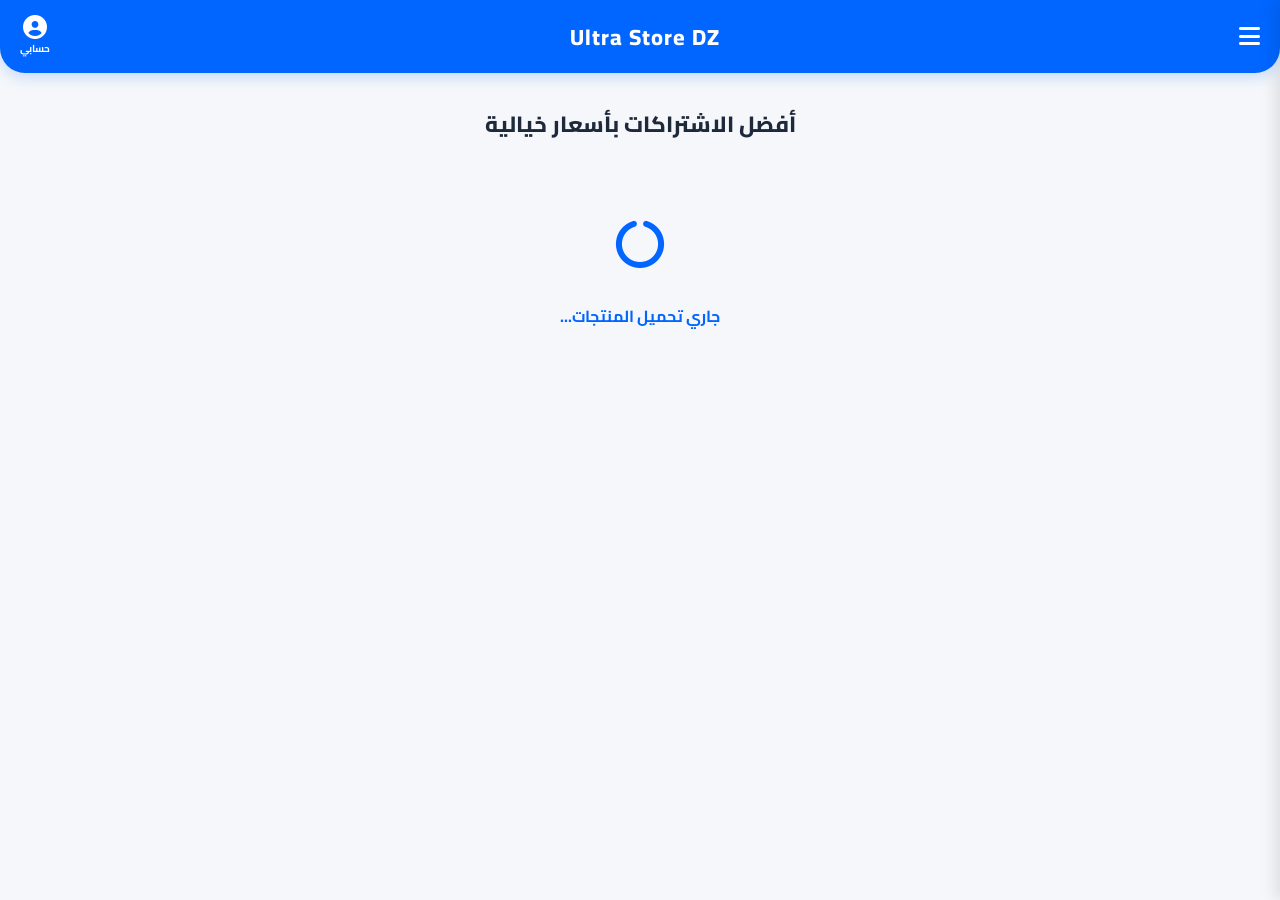
==== commit 15bdd82c: "Refactor index.html for better UI and clarity Updated various elements in index.html for improved cl" ====
--- a/index.html
+++ b/index.html
@@ -7,7 +7,7 @@
     <link href="https://fonts.googleapis.com/css2?family=Cairo:wght@400;600;700;800&display=swap" rel="stylesheet">
     <link rel="stylesheet" href="https://cdnjs.cloudflare.com/ajax/libs/font-awesome/6.4.0/css/all.min.css">
     
-    <!-- ربط ملف التنسيقات CSS -->
+    <!-- ربط ملف التنسيقات -->
     <link rel="stylesheet" href="style.css">
     
     <!-- مكتبات Firebase -->
@@ -22,7 +22,7 @@
         <div class="logo-text">Ultra Store DZ</div>
         <div id="userProfileIcon" onclick="handleProfileClick()">
             <i class="fas fa-user-circle" style="font-size: 24px;"></i>
-            <span id="userNameDisplay" style="font-size: 10px; font-weight: bold;">دخول</span>
+            <span id="userNameDisplay" style="font-size: 10px; font-weight: bold;">حسابي</span>
         </div>
     </header>
 
@@ -36,64 +36,77 @@
             <a class="side-link active" onclick="switchPage('home')"><i class="fas fa-home"></i> المتجر الرئيسي</a>
             <a class="side-link" id="navProfile" style="display:none;" onclick="switchPage('profile')"><i class="fas fa-wallet"></i> حسابي والمحفظة</a>
             <a class="side-link" onclick="switchPage('track')"><i class="fas fa-search"></i> تتبع طلبي</a>
-            <a class="side-link" onclick="switchPage('contact')"><i class="fas fa-comment-dots"></i> الدعم والتواصل</a>
-            <a class="side-link" onclick="logoutUser()" id="logoutBtn" style="display: none; color: red;"><i class="fas fa-sign-out-alt" style="color: red;"></i> تسجيل الخروج</a>
+            <a class="side-link" onclick="switchPage('contact')"><i class="fas fa-headset"></i> الدعم والتواصل</a>
+            <a class="side-link" onclick="logoutUser()" id="logoutBtn" style="display: none; color: #EF4444;"><i class="fas fa-sign-out-alt" style="color: #EF4444;"></i> تسجيل الخروج</a>
         </div>
     </div>
 
     <!-- الأقسام -->
     <div id="home-sec" class="page-sec active">
-        <h2 class="section-title">اختر اشتراكك الآن!</h2>
+        <h2 class="section-title">أفضل الاشتراكات بأسعار خيالية</h2>
         <div class="products-grid" id="productsGrid">
-            <div style="text-align:center; grid-column: 1 / -1; color: var(--primary-blue);">
-                <i class="fas fa-spinner fa-spin fa-2x"></i><br><br>جاري جلب المنتجات...
+            <div style="text-align:center; grid-column: 1 / -1; color: var(--primary-blue); padding: 50px 0;">
+                <i class="fas fa-circle-notch fa-spin fa-3x"></i><br><br><span style="font-weight:bold;">جاري تحميل المنتجات...</span>
             </div>
         </div>
     </div>
 
     <div id="profile-sec" class="page-sec">
         <div class="profile-card">
-            <i class="fas fa-user-circle" style="font-size: 60px; color: var(--text-gray); margin-bottom: 10px;"></i>
-            <h3 id="profileName" style="font-size: 1.5rem; margin-bottom: 5px;">...</h3>
-            <p id="profileEmail" style="color: var(--text-gray);"></p>
+            <i class="fas fa-user-circle" style="font-size: 70px; color: var(--primary-blue); margin-bottom: 15px;"></i>
+            <h3 id="profileName" style="font-size: 1.6rem; margin-bottom: 5px;">...</h3>
+            <p id="profileEmail" style="color: var(--text-gray); font-size: 1rem;"></p>
         </div>
         <div class="wallet-box">
-            <p style="font-size: 1.1rem; opacity: 0.9;">رصيد المحفظة الحالي</p>
+            <p style="font-size: 1.2rem; opacity: 0.9; margin-bottom: 10px;">رصيد المحفظة المتاح</p>
             <div class="wallet-amount" id="walletBalanceDisplay">0 DZD</div>
-            <button class="primary-btn" style="background: white; color: var(--primary-blue); border-radius: 30px; margin-top: 15px;" onclick="openRechargeModal()">شحن المحفظة <i class="fas fa-plus-circle"></i></button>
+            <button class="primary-btn" style="background: white; color: var(--primary-blue); border-radius: 30px; margin-top: 20px; font-weight:800;" onclick="openRechargeModal()">شحن الرصيد الآن <i class="fas fa-plus-circle"></i></button>
         </div>
     </div>
 
     <div id="track-sec" class="page-sec">
         <h2 class="section-title">🔍 تتبع حالة طلبك</h2>
-        <div class="notice-box"><i class="fas fa-info-circle"></i> أدخل رقم الطلب (مثال: RX-12345)</div>
-        <div class="form-group"><input type="text" id="trackInput" placeholder="رقم الطلب..." dir="ltr"></div>
-        <button class="primary-btn" onclick="trackOrder()">استعلام <i class="fas fa-search"></i></button>
-        <div id="trackResult" style="text-align: center; margin-top: 15px; font-weight: bold;"></div>
-    </div>
-
-    <div id="contact-sec" class="page-sec" style="text-align: center; max-width: 500px;">
-        <h2 class="section-title">📞 تواصل معنا</h2>
-        <a href="https://wa.me/213557235850" target="_blank" class="primary-btn whatsapp-btn" style="text-decoration:none;"><i class="fab fa-whatsapp"></i> تواصل عبر واتساب</a>
+        <div class="notice-box" style="text-align:center;"><i class="fas fa-info-circle"></i> يرجى إدخال رقم الطلب (مثال: RX-12345) لمعرفة حالته.</div>
+        <div class="form-group"><input type="text" id="trackInput" placeholder="أدخل رقم الطلب هنا..." dir="ltr" style="text-align:center; font-size:1.2rem; letter-spacing: 2px;"></div>
+        <button class="primary-btn" onclick="trackOrder()">استعلام عن الطلب <i class="fas fa-search"></i></button>
+        <div id="trackResult" style="text-align: center; margin-top: 20px; font-size: 1.1rem; padding: 15px; border-radius: 10px; display:none;"></div>
+    </div>
+
+    <div id="contact-sec" class="page-sec" style="text-align: center; max-width: 500px; margin: 0 auto;">
+        <i class="fas fa-headset" style="font-size: 60px; color: var(--primary-blue); margin-bottom: 20px;"></i>
+        <h2 class="section-title" style="margin-top:0;">نحن هنا لمساعدتك!</h2>
+        <p style="color: var(--text-gray); margin-bottom: 25px; line-height: 1.6;">إذا كان لديك أي استفسار أو واجهت مشكلة، لا تتردد في التواصل معنا عبر الواتساب. فريق الدعم متاح للرد عليك في أقرب وقت.</p>
+        <a href="https://wa.me/213557235850" target="_blank" class="primary-btn whatsapp-btn" style="text-decoration:none; padding: 18px;"><i class="fab fa-whatsapp" style="font-size: 22px;"></i> تواصل معنا عبر واتساب</a>
     </div>
 
     <!-- النوافذ المنبثقة -->
     <div class="modal-overlay" id="authModal">
         <div class="modal-box">
             <button class="close-btn" onclick="closeModal('authModal')"><i class="fas fa-times"></i></button>
-            <h2 style="text-align:center; margin-bottom:20px; color: var(--text-dark);">حسابي في Ultra Store</h2>
+            <div style="text-align:center; margin-bottom:25px;">
+                <i class="fas fa-user-lock" style="font-size: 40px; color: var(--primary-blue); margin-bottom: 10px;"></i>
+                <h2 style="color: var(--text-dark); margin:0;">تسجيل الدخول / إنشاء حساب</h2>
+            </div>
+            
             <div id="loginForm">
                 <div class="form-group"><input type="email" id="authEmail" placeholder="البريد الإلكتروني"></div>
                 <div class="form-group"><input type="password" id="authPassword" placeholder="كلمة المرور"></div>
-                <button class="primary-btn" onclick="loginUser()">تسجيل الدخول</button>
-                <p style="text-align:center; margin-top:15px; cursor:pointer; color:var(--primary-blue); font-weight:bold;" onclick="toggleAuthMode()">لا تملك حساباً؟ أنشئ حساباً الآن</p>
-            </div>
+                <button class="primary-btn" onclick="loginUser()">دخول آمن <i class="fas fa-sign-in-alt"></i></button>
+                <div style="text-align:center; margin-top:20px; border-top: 1px solid var(--border-color); padding-top:15px;">
+                    <span style="color:var(--text-gray);">مستخدم جديد؟</span> 
+                    <span style="color:var(--primary-blue); font-weight:bold; cursor:pointer;" onclick="toggleAuthMode()">إنشاء حساب الآن</span>
+                </div>
+            </div>
+            
             <div id="registerForm" class="hidden">
                 <div class="form-group"><input type="text" id="regName" placeholder="الاسم الكامل"></div>
                 <div class="form-group"><input type="email" id="regEmail" placeholder="البريد الإلكتروني"></div>
                 <div class="form-group"><input type="password" id="regPassword" placeholder="كلمة المرور"></div>
-                <button class="primary-btn" onclick="registerUser()">إنشاء حساب</button>
-                <p style="text-align:center; margin-top:15px; cursor:pointer; color:var(--primary-blue); font-weight:bold;" onclick="toggleAuthMode()">لديك حساب؟ سجل دخولك</p>
+                <button class="primary-btn" onclick="registerUser()">إنشاء الحساب <i class="fas fa-user-plus"></i></button>
+                <div style="text-align:center; margin-top:20px; border-top: 1px solid var(--border-color); padding-top:15px;">
+                    <span style="color:var(--text-gray);">لديك حساب مسبقاً؟</span> 
+                    <span style="color:var(--primary-blue); font-weight:bold; cursor:pointer;" onclick="toggleAuthMode()">تسجيل الدخول</span>
+                </div>
             </div>
         </div>
     </div>
@@ -101,111 +114,138 @@
     <div class="modal-overlay" id="detailsModal">
         <div class="modal-box">
             <button class="close-btn" onclick="closeModal('detailsModal')"><i class="fas fa-times"></i></button>
-            <div style="text-align:center; margin-bottom: 15px;"><img id="modalImg" src="" style="width: 80px; height: 80px; object-fit: contain; background: #F8FAFC; border-radius: 15px; padding: 10px; border: 1px solid var(--border-color);"></div>
-            <h2 id="modalTitle" style="text-align:center; color:var(--text-dark); margin-bottom:15px; font-weight: 800;"></h2>
-            <ul id="modalFeatures" class="features-list"></ul>
-            <label style="font-weight:700; color:var(--text-dark); margin-bottom: 10px; display: block;"><i class="fas fa-calendar-alt"></i> اختر المدة:</label>
+            <div style="text-align:center; margin-bottom: 15px;">
+                <img id="modalImg" src="" style="width: 100px; height: 100px; object-fit: contain; background: #F8FAFC; border-radius: 20px; padding: 15px; border: 1px solid var(--border-color); box-shadow: 0 4px 10px rgba(0,0,0,0.05);">
+            </div>
+            <h2 id="modalTitle" style="text-align:center; color:var(--text-dark); margin-bottom:15px; font-weight: 800; font-size:1.5rem;"></h2>
+            
+            <div style="background: var(--light-blue-bg); border-radius: 12px; padding: 15px; margin-bottom: 20px;">
+                <h4 style="color:var(--primary-blue); margin-bottom:10px; font-size:1rem;"><i class="fas fa-star"></i> مميزات الاشتراك:</h4>
+                <ul id="modalFeatures" class="features-list"></ul>
+            </div>
+            
+            <label style="font-weight:700; color:var(--text-dark); margin-bottom: 12px; display: block; font-size:1.1rem;"><i class="fas fa-calendar-alt"></i> اختر باقة الاشتراك:</label>
             <div id="modalDurations" class="durations-container"></div>
+            
             <div class="qty-wrapper">
-                <span style="font-weight:bold;">الكمية:</span>
-                <div class="qty-controls" style="display: flex; gap: 10px; align-items: center;">
+                <span style="font-weight:bold; font-size:1.1rem; color:var(--text-dark);">الكمية المطلوبة:</span>
+                <div class="qty-controls" style="display: flex; gap: 15px; align-items: center; background:var(--white); padding:5px; border-radius:10px; border: 1px solid var(--border-color);">
                     <button class="qty-btn" onclick="changeQty(-1)"><i class="fas fa-minus"></i></button>
-                    <span id="qtyDisplay" style="width: 20px; text-align: center; font-weight: bold; font-size: 1.2rem;">1</span>
+                    <span id="qtyDisplay" style="width: 30px; text-align: center; font-weight: 800; font-size: 1.3rem; color:var(--primary-blue);">1</span>
                     <button class="qty-btn" onclick="changeQty(1)"><i class="fas fa-plus"></i></button>
                 </div>
             </div>
+            
+            <div style="text-align:center; color:var(--text-gray); font-size:0.9rem; margin-bottom:5px;">المبلغ الإجمالي للدفع</div>
             <div class="price-display" id="modalPrice">0 DZD</div>
-            <button class="primary-btn" onclick="openCheckout()">إكمال الطلب والدفع <i class="fas fa-arrow-left"></i></button>
+            <button class="primary-btn" style="padding:18px; font-size:1.2rem;" onclick="openCheckout()">إكمال الطلب والدفع <i class="fas fa-shopping-cart"></i></button>
         </div>
     </div>
 
     <div class="modal-overlay" id="checkoutModal">
         <div class="modal-box">
             <button class="close-btn" onclick="closeModal('checkoutModal')"><i class="fas fa-times"></i></button>
-            <h2 style="text-align:center; margin-bottom:20px; color: var(--text-dark); font-weight: 800;">إكمال الطلب والدفع</h2>
-            <div class="notice-box">المبلغ الإجمالي: <strong id="checkoutTotalDisplay" style="font-size: 1.2rem;">0 DZD</strong></div>
-            
-            <!-- حقول معلومات الزبون المسترجعة -->
-            <div id="guestInfoForm" class="hidden">
+            <h2 style="text-align:center; margin-bottom:20px; color: var(--text-dark); font-weight: 800;"><i class="fas fa-cash-register"></i> إتمام عملية الدفع</h2>
+            
+            <div style="background: #F8FAFC; border: 1px solid var(--border-color); border-radius: 12px; padding: 15px; margin-bottom: 20px; text-align:center;">
+                <span style="color:var(--text-gray); font-size:0.95rem;">المبلغ المستحق:</span><br>
+                <strong id="checkoutTotalDisplay" style="font-size: 1.6rem; color:var(--primary-blue);">0 DZD</strong>
+            </div>
+            
+            <!-- معلومات الزبون (تظهر إذا كان زائراً) -->
+            <div id="guestInfoForm" class="hidden" style="background: var(--light-blue-bg); padding:15px; border-radius:12px; margin-bottom:20px; border: 1px dashed var(--primary-blue);">
+                <p style="text-align:center; font-size:0.9rem; color:var(--primary-blue); font-weight:bold; margin-bottom:15px;"><i class="fas fa-info-circle"></i> أنت تطلب كزائر. يرجى إدخال بيانات الاستلام:</p>
                 <div class="form-group"><input type="text" id="orderGuestName" placeholder="الاسم الكامل (اختياري)"></div>
-                <div class="form-group"><input type="email" id="orderGuestEmail" placeholder="البريد الإلكتروني لاستلام الحساب"></div>
-            </div>
-            <div class="form-group"><input type="tel" id="orderPhone" placeholder="رقم الواتساب الخاص بك (إجباري)"></div>
+                <div class="form-group" style="margin-bottom:0;"><input type="email" id="orderGuestEmail" placeholder="البريد الإلكتروني لاستلام الاشتراك (مهم جداً)"></div>
+            </div>
+            
+            <div class="form-group"><input type="tel" id="orderPhone" placeholder="رقم الواتساب الخاص بك (إجباري للتواصل)" style="border-color:var(--primary-blue); border-width:2px;"></div>
             
             <div class="form-group">
-                <label>اختر طريقة الدفع:</label>
-                <select id="payMethod" onchange="togglePaymentInfo()">
-                    <option value="none">-- اختر طريقة الدفع --</option>
-                    <option value="Wallet">رصيد المحفظة (خصم مباشر)</option>
-                    <option value="Chargily">البطاقة الذهبية / CIB (دفع آلي)</option>
+                <label style="font-size:1.1rem;"><i class="fas fa-money-check-alt"></i> اختر طريقة الدفع المناسبة:</label>
+                <select id="payMethod" onchange="togglePaymentInfo()" style="padding:15px; font-weight:bold; font-size:1rem; cursor:pointer;">
+                    <option value="none">-- اضغط لاختيار طريقة الدفع --</option>
+                    <option value="Wallet">💳 الدفع من رصيد المحفظة (فوري)</option>
+                    <option value="BaridiMob">🏦 بريدي موب (تحويل بنكي)</option>
+                    <option value="Binance">🟡 بينانس (Binance Pay)</option>
+                    <option value="Bybit">⚫ باي بت (Bybit)</option>
+                    <option value="Chargily">💳 البطاقة الذهبية / CIB (دفع آلي)</option>
+                </select>
+            </div>
+            
+            <!-- أقسام الدفع (تظهر وتختفي) -->
+            <div id="walletSection" class="hidden">
+                <div class="notice-box" style="text-align:center; font-weight: bold; background: #e8f5e9; color: var(--success); border-color: var(--success); font-size:1.1rem; padding:15px;">
+                    رصيدك الحالي يكفي للدفع: <br><span id="checkoutWalletBalance" style="font-size:1.5rem;">0</span> DZD
+                </div>
+                <button class="primary-btn" onclick="payWithWallet()" id="walletSubmitBtn" style="background: var(--text-dark); padding:18px;">
+                    تأكيد الدفع من المحفظة <i class="fas fa-check-circle"></i>
+                </button>
+            </div>
+
+            <div id="chargilySection" class="hidden">
+                <div class="notice-box" style="background:#FFF3E0; border-color:#FF9800; color:#E65100; text-align:center;">
+                    <i class="fas fa-exclamation-triangle"></i> ملاحظة: الدفع بالبطاقة الذهبية قد يستغرق بضع ثوانٍ للتحويل.
+                </div>
+                <button class="primary-btn cib-btn" onclick="payWithChargily()" id="chargilySubmitBtn" style="padding:18px;">
+                    الانتقال لدفع بـ البطاقة الذهبية / CIB <i class="fas fa-credit-card"></i>
+                </button>
+            </div>
+
+            <div id="manualPaymentDetails" class="hidden">
+                <div style="background: var(--bg-color); border: 2px dashed #CBD5E1; border-radius: 12px; padding: 20px; margin-bottom: 20px;">
+                    <div id="payInstructions" style="direction:ltr; text-align:center; font-size:1.2rem; margin-bottom:15px; line-height:1.6;"></div>
+                    <label class="file-upload" onclick="document.getElementById('receiptFile').click()" style="margin:0; background:white; transition:0.3s;">
+                        <i class="fas fa-cloud-upload-alt" style="font-size: 30px; margin-bottom: 10px; display: block; color:var(--primary-blue);"></i> 
+                        <span style="font-size:1.1rem;">اضغط هنا لرفع صورة وصل الدفع (Capture)</span>
+                        <input type="file" id="receiptFile" accept="image/*" style="display:none;" onchange="handleFileUpload(event)">
+                    </label>
+                </div>
+                <div id="uploadStatus" style="text-align:center; color:var(--success); font-weight:bold; margin-bottom:15px; font-size:1.1rem;"></div>
+                <button class="primary-btn whatsapp-btn" onclick="submitManualOrder()" id="submitBtn" style="padding:18px; font-size:1.2rem;">إرسال الطلب للمراجعة <i class="fas fa-paper-plane"></i></button>
+            </div>
+        </div>
+    </div>
+
+    <!-- نافذة شحن المحفظة -->
+    <div class="modal-overlay" id="rechargeModal">
+        <div class="modal-box">
+            <button class="close-btn" onclick="closeModal('rechargeModal')"><i class="fas fa-times"></i></button>
+            <h2 style="text-align:center; margin-bottom:25px; font-weight: 800; color:var(--primary-blue);"><i class="fas fa-wallet"></i> شحن رصيد المحفظة</h2>
+            <div class="form-group">
+                <label style="font-weight:bold; margin-bottom:8px; display:block;">المبلغ المراد شحنه (بالدينار الجزائري):</label>
+                <input type="number" id="rechargeAmount" placeholder="مثال: 2000" style="font-size:1.2rem; text-align:center; font-weight:bold;">
+            </div>
+            <div class="form-group">
+                <label style="font-weight:bold; margin-bottom:8px; display:block;">اختر طريقة الدفع للتحويل:</label>
+                <select id="rechargeMethod" onchange="toggleRechargeInfo()" style="padding:15px; font-size:1.1rem;">
+                    <option value="none">-- اختر --</option>
+                    <option value="BaridiMob">بريدي موب (BaridiMob)</option>
                     <option value="Binance">بينانس (Binance Pay)</option>
                     <option value="Bybit">باي بت (Bybit)</option>
-                    <option value="BaridiMob">بريدي موب (تحويل يدوي)</option>
                 </select>
             </div>
-            
-            <div id="walletSection" class="hidden">
-                <div class="notice-box" style="text-align:center; font-weight: bold; background: #e8f5e9; color: var(--success); border-color: var(--success);">
-                    رصيدك الحالي: <span id="checkoutWalletBalance">0</span> DZD
-                </div>
-                <button class="primary-btn" onclick="payWithWallet()" id="walletSubmitBtn" style="background: var(--text-dark);">
-                    الدفع من المحفظة وتأكيد الطلب <i class="fas fa-wallet"></i>
-                </button>
-            </div>
-
-            <div id="chargilySection" class="hidden">
-                <button class="primary-btn cib-btn" onclick="payWithChargily()" id="chargilySubmitBtn">
-                    إكمال الدفع بـ البطاقة الذهبية / CIB <i class="fas fa-credit-card"></i>
-                </button>
-            </div>
-
-            <div id="manualPaymentDetails" class="hidden">
-                <div class="notice-box" id="payInstructions" style="direction:ltr; text-align:center; font-size:1.1rem;"></div>
-                <label class="file-upload" onclick="document.getElementById('receiptFile').click()">
-                    <i class="fas fa-cloud-upload-alt" style="font-size: 24px; margin-bottom: 10px; display: block;"></i> اضغط لرفع صورة وصل الدفع
-                    <input type="file" id="receiptFile" accept="image/*" style="display:none;" onchange="handleFileUpload(event)">
-                </label>
-                <div id="uploadStatus" style="text-align:center; color:var(--success); font-weight:bold; margin-bottom:15px;"></div>
-                <button class="primary-btn whatsapp-btn" onclick="submitManualOrder()" id="submitBtn">إرسال الطلب للمراجعة <i class="fas fa-check"></i></button>
-            </div>
-        </div>
-    </div>
-
-    <!-- نافذة شحن المحفظة والنجاح (نفس الكود السابق تم الحفاظ عليه) -->
-    <div class="modal-overlay" id="rechargeModal">
-        <div class="modal-box">
-            <button class="close-btn" onclick="closeModal('rechargeModal')"><i class="fas fa-times"></i></button>
-            <h2 style="text-align:center; margin-bottom:20px; font-weight: 800;">شحن المحفظة</h2>
-            <div class="form-group"><input type="number" id="rechargeAmount" placeholder="أدخل المبلغ المراد شحنه (DZD)"></div>
-            <div class="form-group">
-                <label>طريقة الدفع:</label>
-                <select id="rechargeMethod" onchange="toggleRechargeInfo()">
-                    <option value="none">-- اختر طريقة الدفع --</option>
-                    <option value="Binance">بينانس (Binance Pay)</option>
-                    <option value="BaridiMob">بريدي موب</option>
-                </select>
-            </div>
             <div id="rechargeManualDetails" class="hidden">
-                <div class="notice-box" id="rechargeInstructions" style="direction:ltr; text-align:center;"></div>
+                <div class="notice-box" id="rechargeInstructions" style="direction:ltr; text-align:center; font-size:1.1rem; line-height:1.5;"></div>
                 <label class="file-upload" onclick="document.getElementById('rechargeReceiptFile').click()">
-                    <i class="fas fa-cloud-upload-alt" style="font-size: 24px; margin-bottom: 10px; display: block;"></i> رفع وصل التحويل
+                    <i class="fas fa-image" style="font-size: 24px; margin-bottom: 10px; display: block;"></i> أرفق صورة وصل التحويل
                     <input type="file" id="rechargeReceiptFile" accept="image/*" style="display:none;" onchange="handleRechargeUpload(event)">
                 </label>
                 <div id="rechargeUploadStatus" style="text-align:center; color:var(--success); font-weight:bold; margin-bottom:15px;"></div>
-                <button class="primary-btn" onclick="submitRechargeRequest()" id="rechargeBtn">إرسال طلب الشحن</button>
-            </div>
-        </div>
-    </div>
-
+                <button class="primary-btn" onclick="submitRechargeRequest()" id="rechargeBtn" style="padding:15px;">إرسال طلب الشحن <i class="fas fa-paper-plane"></i></button>
+            </div>
+        </div>
+    </div>
+
+    <!-- نافذة النجاح -->
     <div class="modal-overlay" id="successModal">
-        <div class="modal-box" style="text-align:center;">
-            <button class="close-btn" onclick="closeModal('successModal')"><i class="fas fa-times"></i></button>
-            <div style="width: 80px; height: 80px; background: #e8f5e9; border-radius: 50%; display: flex; justify-content: center; align-items: center; margin: 0 auto 20px;">
-                <i class="fas fa-check" style="font-size: 40px; color: var(--success);"></i>
-            </div>
-            <h2 style="color:var(--success); margin-bottom:15px; font-weight: 800;" id="successTitle">تمت العملية بنجاح!</h2>
-            <p style="margin-bottom:20px; color: var(--text-gray);" id="successMsg"></p>
-            <button class="primary-btn" onclick="closeModal('successModal'); switchPage('home');">حسناً، متابعة</button>
+        <div class="modal-box" style="text-align:center; padding: 40px 20px;">
+            <div style="width: 100px; height: 100px; background: #e8f5e9; border-radius: 50%; display: flex; justify-content: center; align-items: center; margin: 0 auto 25px; border: 4px solid var(--success);">
+                <i class="fas fa-check" style="font-size: 50px; color: var(--success);"></i>
+            </div>
+            <h2 style="color:var(--text-dark); margin-bottom:15px; font-weight: 800; font-size:1.8rem;" id="successTitle">تمت العملية بنجاح!</h2>
+            <p style="margin-bottom:30px; color: var(--text-gray); font-size:1.1rem; line-height:1.6;" id="successMsg"></p>
+            <button class="primary-btn" style="border-radius:30px; font-size:1.2rem;" onclick="closeModal('successModal'); switchPage('home');">العودة للمتجر</button>
         </div>
     </div>
 
--- a/style.css
+++ b/style.css
@@ -0,0 +1,65 @@
+:root {
+    --primary-blue: #0066FF; --light-blue-bg: #EAF2FF; --bg-color: #F5F7FA; 
+    --white: #FFFFFF; --text-dark: #1E293B; --text-gray: #64748B; 
+    --badge-orange: #F59E0B; --badge-green: #10B981; --border-color: #E2E8F0; --success: #10B981;
+}
+* { box-sizing: border-box; margin: 0; padding: 0; -webkit-tap-highlight-color: transparent; }
+body { font-family: 'Cairo', sans-serif; background: var(--bg-color); color: var(--text-dark); display: flex; flex-direction: column; min-height: 100vh; overflow-x: hidden; }
+
+header { background-color: var(--primary-blue); color: var(--white); padding: 15px 20px; display: flex; justify-content: space-between; align-items: center; border-bottom-left-radius: 25px; border-bottom-right-radius: 25px; position: sticky; top: 0; z-index: 100; box-shadow: 0 4px 15px rgba(0, 102, 255, 0.2); }
+.menu-btn { background: transparent; border: none; font-size: 24px; color: var(--white); cursor: pointer; }
+.logo-text { font-size: 22px; font-weight: 800; text-align: center; flex-grow: 1; letter-spacing: 1px; }
+#userProfileIcon { display: flex; flex-direction: column; align-items: center; cursor: pointer; transition: 0.2s; }
+
+.sidebar-overlay { position: fixed; top: 0; left: 0; width: 100%; height: 100%; background: rgba(0,0,0,0.5); opacity: 0; visibility: hidden; transition: 0.3s; z-index: 999; }
+.sidebar { position: fixed; top: 0; right: -280px; width: 280px; height: 100%; background: var(--white); z-index: 1000; transition: 0.4s ease; box-shadow: -5px 0 15px rgba(0,0,0,0.1); display: flex; flex-direction: column; }
+.sidebar.active { right: 0; }
+.sidebar-overlay.active { opacity: 1; visibility: visible; }
+.sidebar-header { padding: 30px 20px 20px; display: flex; justify-content: space-between; align-items: center; border-bottom: 1px solid var(--border-color); margin-bottom: 10px; }
+.sidebar-header h2 { color: var(--primary-blue); font-size: 24px; font-weight: 700; }
+.close-menu-btn { font-size: 24px; color: var(--text-gray); cursor: pointer; border: none; background: none; }
+.sidebar-menu { padding: 0 20px; display: flex; flex-direction: column; gap: 10px; }
+.side-link { display: flex; align-items: center; padding: 15px; text-decoration: none; color: var(--text-dark); font-size: 16px; font-weight: 600; border-radius: 12px; cursor: pointer; transition: all 0.2s ease; }
+.side-link i { margin-left: 15px; font-size: 20px; color: var(--text-gray); }
+.side-link.active { background-color: var(--light-blue-bg); color: var(--primary-blue); }
+.side-link.active i { color: var(--primary-blue); }
+
+.page-sec { display: none; padding: 20px 15px 40px; max-width: 1200px; margin: 0 auto; width: 100%; flex: 1; }
+.page-sec.active { display: block; }
+.section-title { text-align: center; font-size: 22px; color: var(--text-dark); margin: 10px 0 25px; font-weight: 800; }
+.products-grid { display: grid; grid-template-columns: repeat(2, 1fr); gap: 15px; }
+@media (min-width: 768px) { .products-grid { grid-template-columns: repeat(4, 1fr); gap: 25px; } }
+
+.product-card { background: var(--white); border-radius: 16px; padding: 12px; text-align: center; position: relative; box-shadow: 0 4px 12px rgba(0,0,0,0.03); border: 1px solid rgba(0,0,0,0.02); cursor: pointer; transition: transform 0.2s; }
+.card-img-placeholder { background-color: #F8FAFC; border: 1px solid var(--border-color); border-radius: 12px; aspect-ratio: 1/1; display: flex; align-items: center; justify-content: center; margin-bottom: 12px; overflow: hidden; padding: 15px; }
+.card-img-placeholder img { width: 100%; height: 100%; object-fit: contain; }
+.product-title { font-size: 16px; font-weight: 800; color: var(--text-dark); margin-bottom: 8px; }
+.product-price { font-size: 13px; color: var(--text-gray); font-weight: 600; }
+.product-price span { color: var(--primary-blue); font-weight: 800; font-size: 15px; }
+.btn-add { width: 100%; background-color: var(--light-blue-bg); color: var(--primary-blue); border: none; padding: 10px; border-radius: 8px; margin-top: 12px; font-weight: 700; cursor: pointer; }
+
+.modal-overlay { position: fixed; top: 0; left: 0; width: 100%; height: 100%; background: rgba(0,0,0,0.6); display: none; justify-content: center; align-items: center; z-index: 10000; padding: 15px; backdrop-filter: blur(5px); }
+.modal-overlay.active { display: flex; }
+.modal-box { background: var(--white); width: 100%; max-width: 450px; border-radius: 20px; padding: 30px 20px; position: relative; max-height: 90vh; overflow-y: auto; }
+.close-btn { position: absolute; top: 15px; left: 15px; background: var(--bg-color); border: none; width: 35px; height: 35px; border-radius: 50%; font-size: 18px; color: var(--text-gray); cursor: pointer; }
+.durations-container { display: flex; flex-wrap: wrap; gap: 10px; margin-bottom: 15px; }
+.duration-btn { flex: 1; min-width: calc(50% - 5px); padding: 12px; background: var(--white); border: 2px solid var(--border-color); border-radius: 12px; font-weight: 700; color: var(--text-gray); cursor: pointer; }
+.duration-btn.active { border-color: var(--primary-blue); background: var(--light-blue-bg); color: var(--primary-blue); }
+.qty-wrapper { display: flex; justify-content: space-between; align-items: center; background: var(--bg-color); padding: 15px; border-radius: 12px; margin-bottom: 15px; border: 1px solid var(--border-color); }
+.qty-btn { background: var(--white); border: 1px solid var(--border-color); color: var(--primary-blue); width: 35px; height: 35px; border-radius: 8px; cursor: pointer; display: flex; justify-content: center; align-items: center; }
+.price-display { text-align: center; font-size: 2.2rem; font-weight: 800; color: var(--primary-blue); margin-bottom: 20px; direction: ltr; }
+.notice-box { background: var(--light-blue-bg); border-right: 4px solid var(--primary-blue); color: var(--primary-blue); padding: 12px; border-radius: 8px; font-size: 0.95rem; margin-bottom: 20px; font-weight: 600; line-height: 1.5; }
+.form-group { margin-bottom: 15px; text-align: right; }
+.form-group input, .form-group select { width: 100%; padding: 14px; border: 1px solid var(--border-color); border-radius: 12px; font-family: inherit; font-size: 1rem; background: var(--bg-color); outline: none; }
+.primary-btn { width: 100%; background: var(--primary-blue); color: white; border: none; padding: 15px; border-radius: 12px; font-size: 1.1rem; font-weight: 700; cursor: pointer; font-family: inherit; display: flex; justify-content: center; align-items: center; gap: 10px; margin-bottom: 10px;}
+.whatsapp-btn { background: #25D366; }
+.cib-btn { background: linear-gradient(45deg, #004d40, #00796b); }
+.file-upload { border: 2px dashed var(--primary-blue); padding: 20px; text-align: center; border-radius: 12px; cursor: pointer; background: var(--light-blue-bg); margin-bottom: 15px; display: block; color: var(--primary-blue); font-weight: 700; }
+.hidden { display: none !important; }
+
+.profile-card { background: var(--white); border-radius: 16px; padding: 25px; text-align: center; box-shadow: 0 4px 15px rgba(0,0,0,0.05); margin-bottom: 20px; }
+.wallet-box { background: linear-gradient(135deg, var(--primary-blue), #0044B3); color: white; border-radius: 16px; padding: 25px; text-align: center; margin-bottom: 25px; box-shadow: 0 10px 20px rgba(0,102,255,0.2); }
+.wallet-amount { font-size: 2.5rem; font-weight: 800; margin: 10px 0; direction: ltr; }
+.features-list { text-align: right; list-style-type: none; margin-bottom: 15px; padding-right: 10px; }
+.features-list li { margin-bottom: 8px; font-size: 0.95rem; color: var(--text-dark); }
+.features-list li::before { content: '✓'; color: var(--success); font-weight: bold; margin-left: 8px; }
